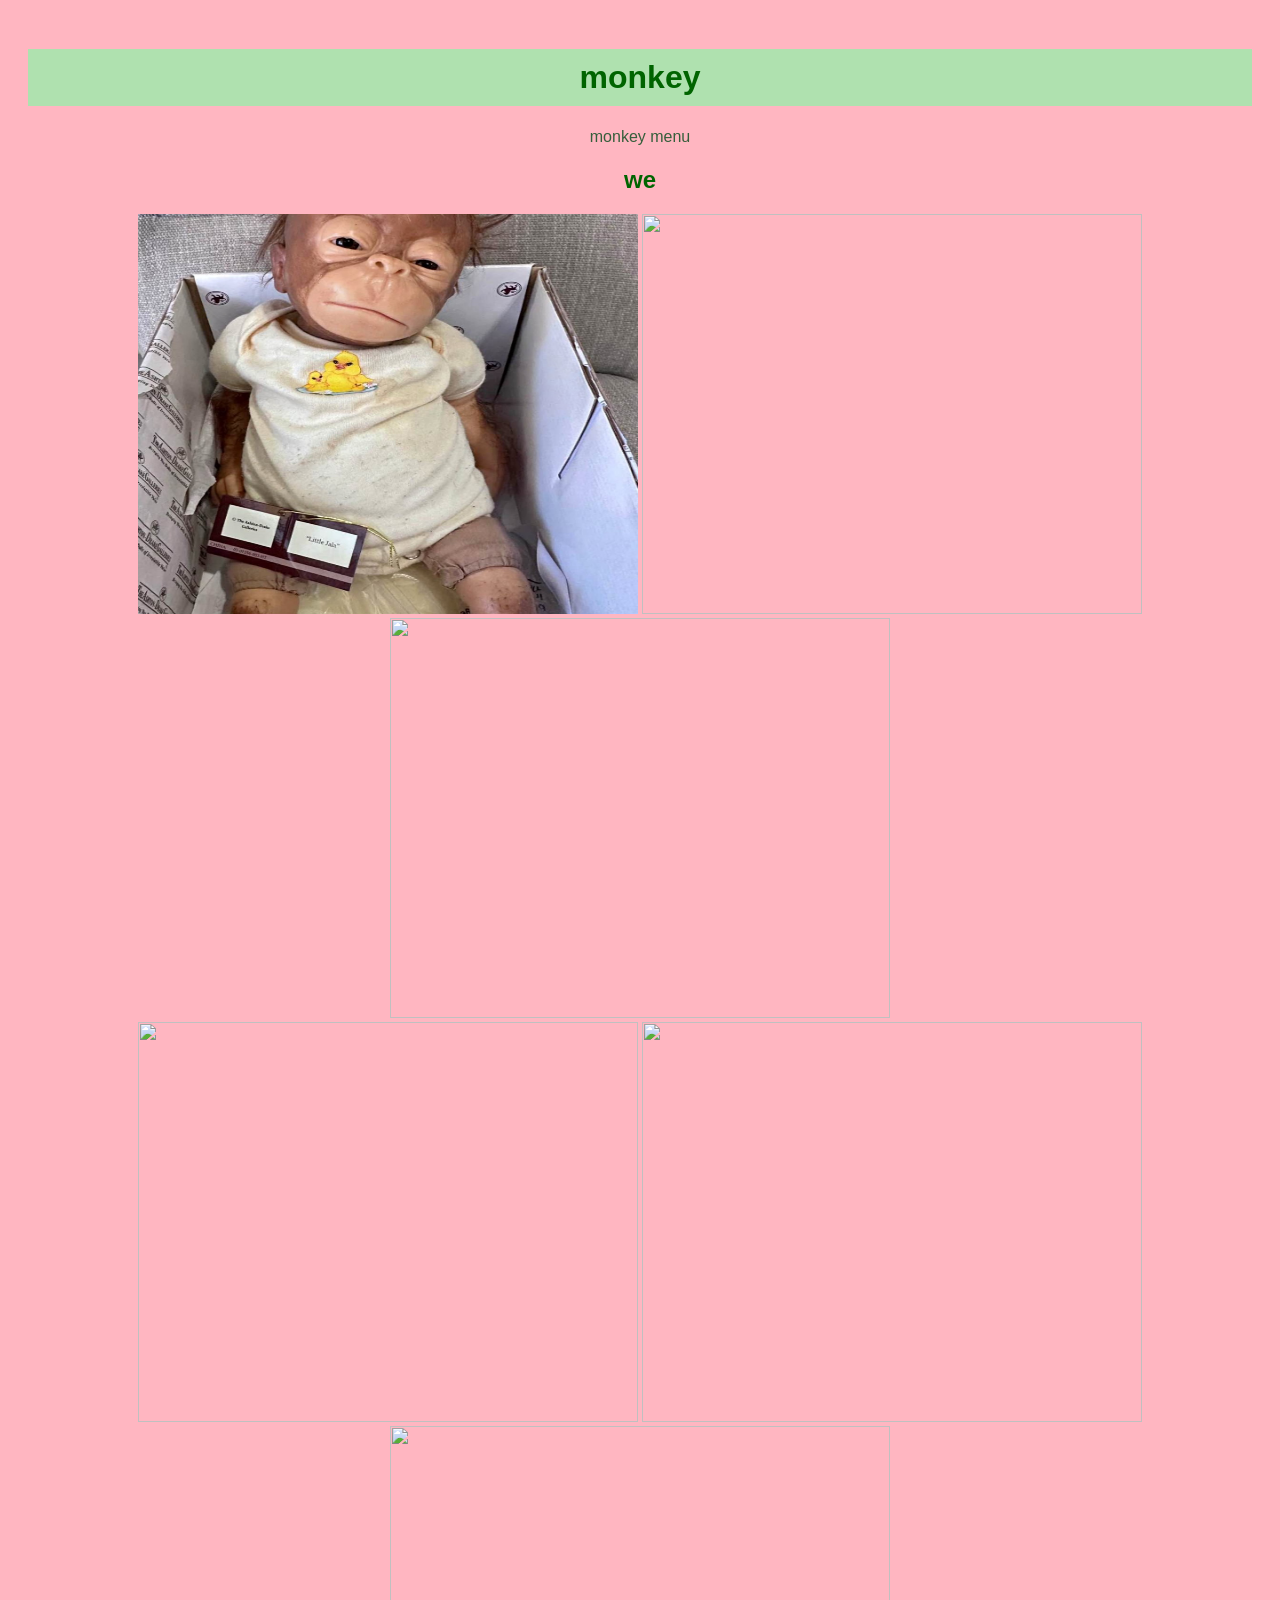
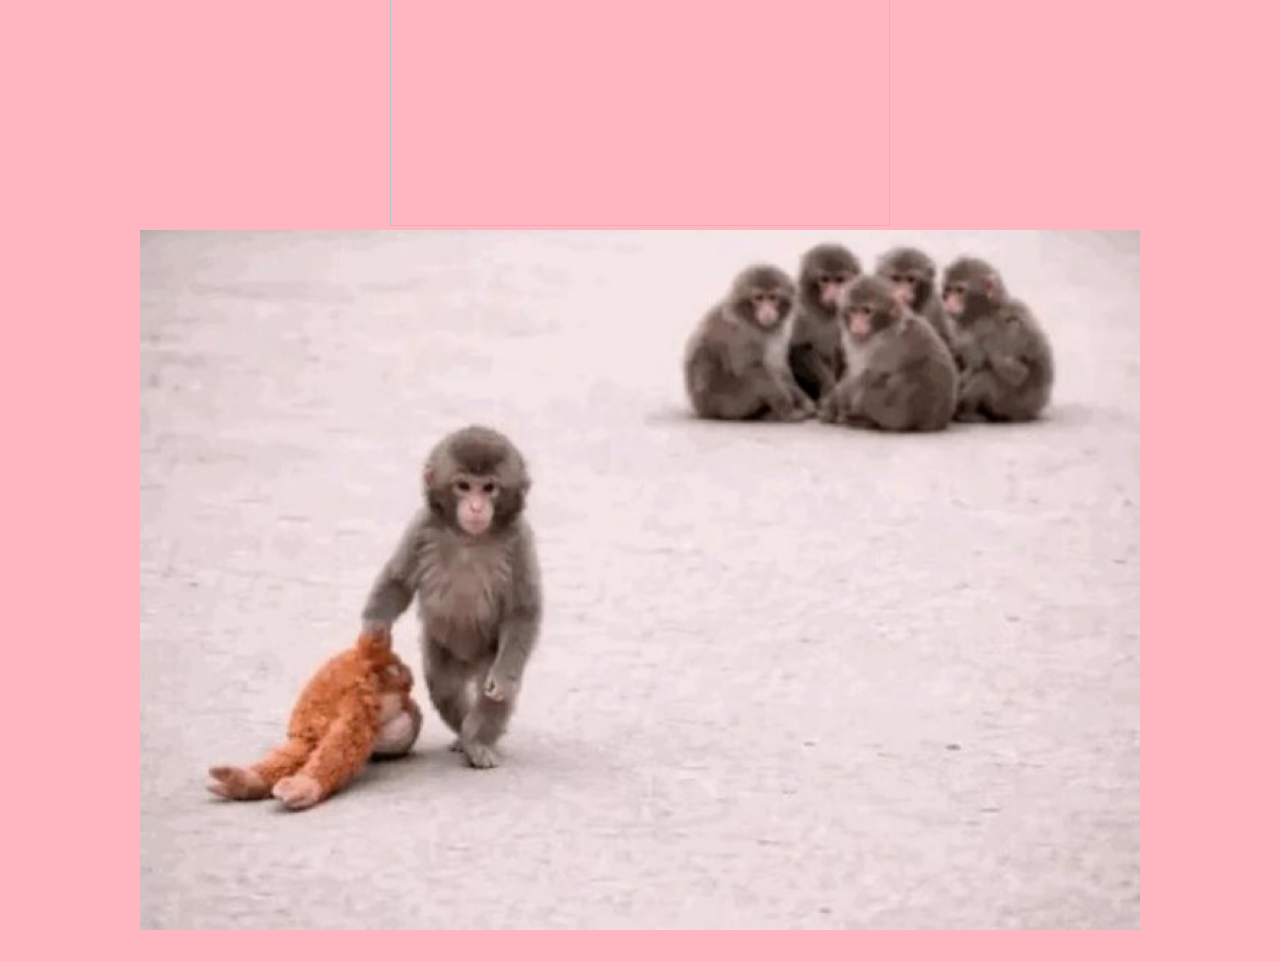
==== index.html @ 35ef76c6 "Update index.html" ====
<!DOCTYPE html>

<html>

<head>
	
<link rel="stylesheet" href="style.css">

</head>

<body>

<h1>monkey</h1>

<div class="menu">
    <p>monkey menu</p>
</div>

<div class="monkeeintro">
    <h2>we</h2>
    <div class="left">
    	<img src="babykee.png" width="500px" height="400px">
    	<img src="https://www.giftsdirect2u.co.uk/wp-content/uploads/2025/07/11256-1-600x600.jpg" width="500px" height="400px">
    	<img src="cymbalkee.png" width="500px" height="400px">
    </div>

    <div class="right">
        <img src="https://i.ebayimg.com/images/g/6kgAAeSwwkZpaW8p/s-l1600.webp" width="500px" height="400px">
        <img src="gun.png" width="500px" height="400px">
        <img src="poopkee.jpeg" width="500px" height="400px">
    </div>

<div class="lonemonkkey">
    <img src="monkeyalone.png" width="1000px" height="700px">
    
</div>
</div>
	
</body>

</html>
---- style.css ----
h1 {
color:darkgreen;
text-align: center;
font-family:helvetica;
border style: dotted 5px 
border color: white;
background-color:#AFE1AF;
padding:10px;
}

h2 {
color:darkgreen;
font-family:helvetica;
}
	
body{
	background-color:lightpink;
	text-align: center;
	font-family:helvetica;
	padding:20px;
}

#first{
	float: left;
}

p{
	color:#355E3B
}
		
.monkee{
	background-color: palevioletred;
	border: double oldlace 5px;
	display:inline-block;
	text-align: center;
	font: italic small-caps bold 25px/1.5 Helvetica, Arial, sans-serif;;
	padding: 5px;
}

.bigguy{
	padding: 10px;
}
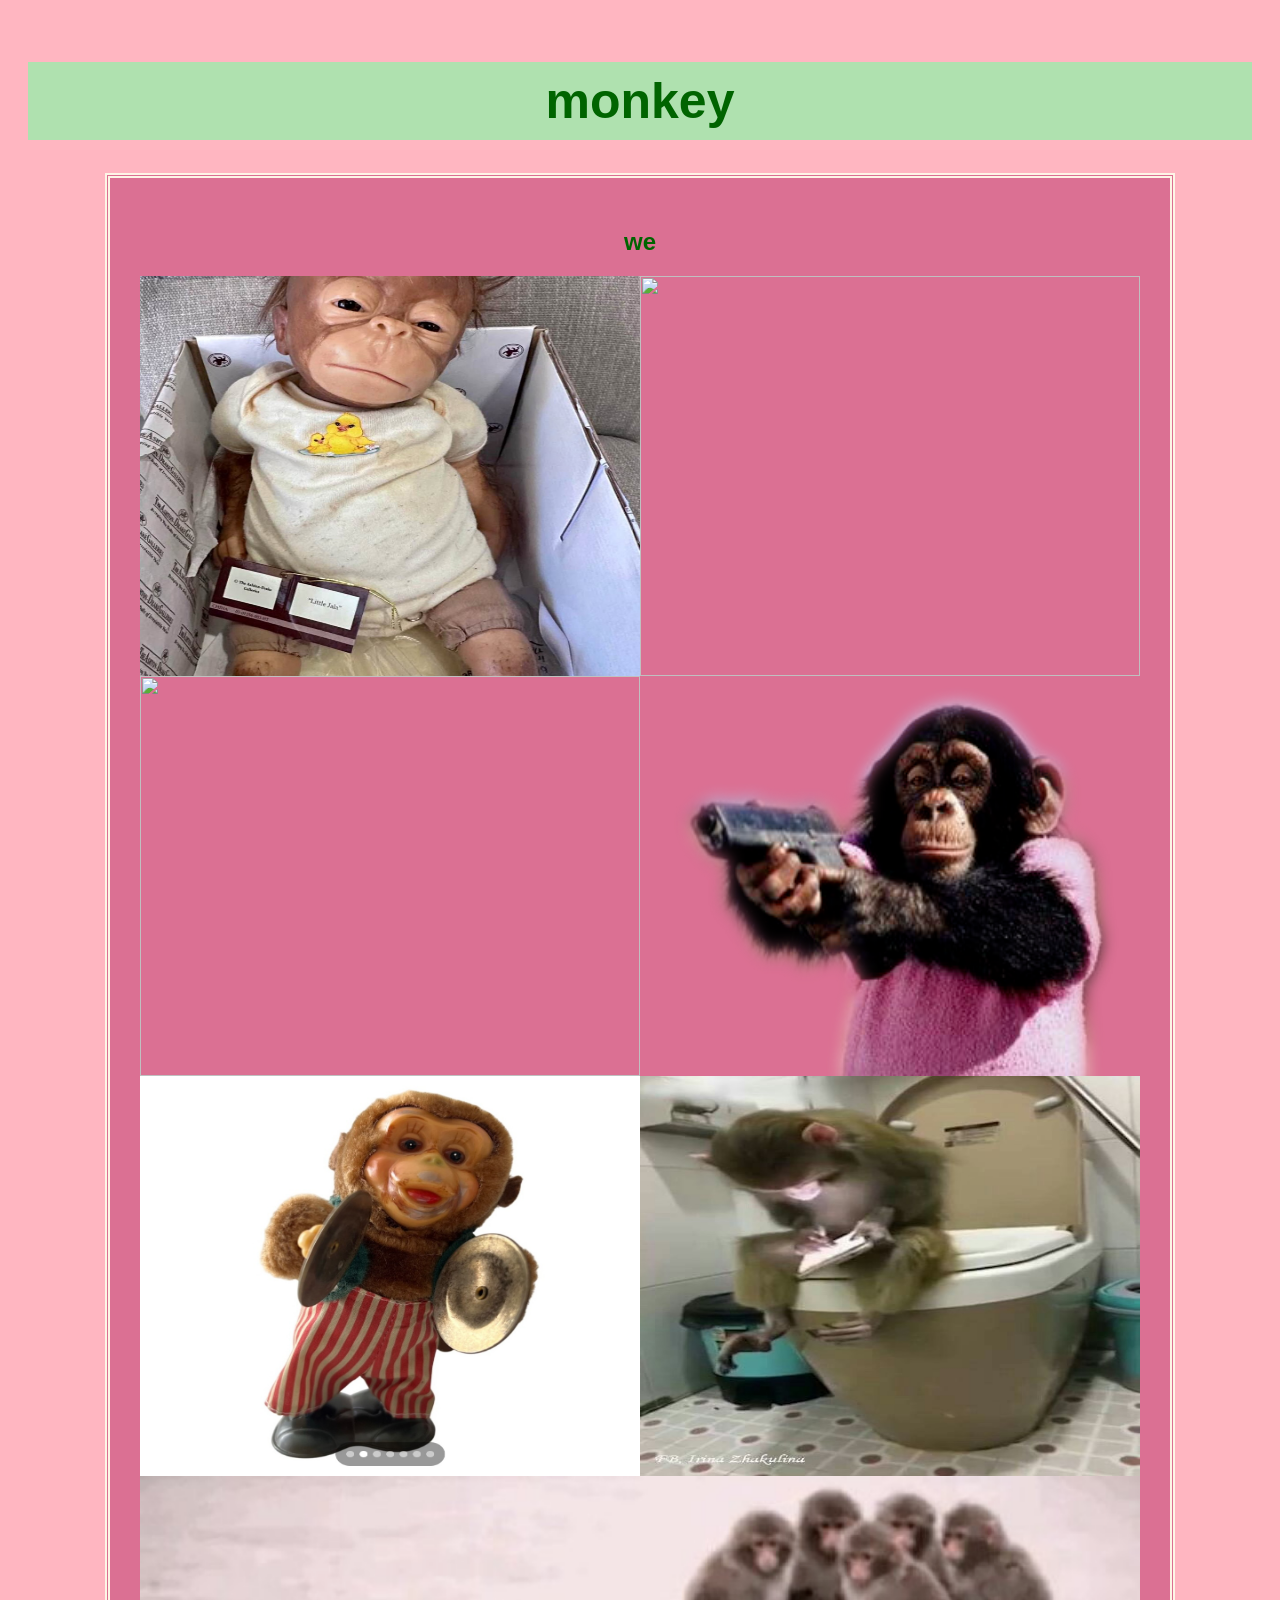
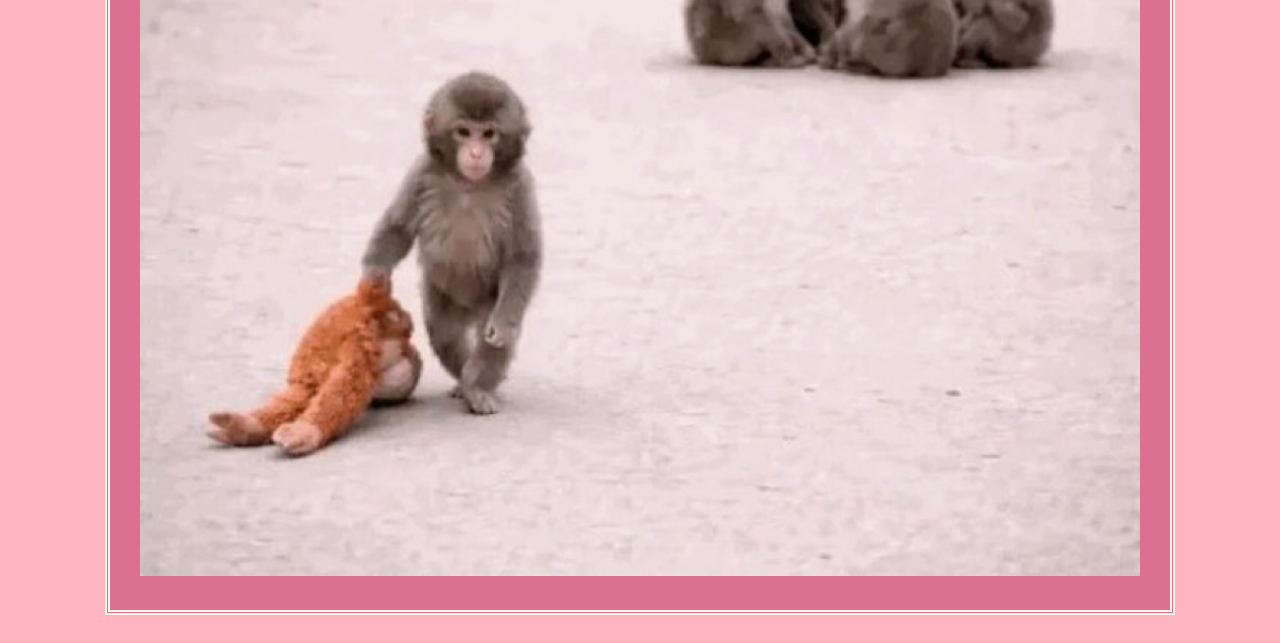
==== commit 69428ad6: "Update index.html" ====
--- a/index.html
+++ b/index.html
@@ -11,11 +11,7 @@
 <body>
 
 <h1>monkey</h1>
-
-<div class="menu">
-    <p>monkey menu</p>
-</div>
-
+	
 <div class="monkeeintro">
     <h2>we</h2>
     <div class="left">
--- a/style.css
+++ b/style.css
@@ -6,6 +6,7 @@
 border color: white;
 background-color:#AFE1AF;
 padding:10px;
+font-size: 50px;
 }
 
 h2 {
@@ -20,23 +21,29 @@
 	padding:20px;
 }
 
-#first{
-	float: left;
+.menu{
+	float: right;
+	background-color: plum;
+	height: 700px;
+	width: 300px;
 }
-
-p{
-	color:#355E3B
-}
-		
-.monkee{
+	
+.monkeeintro{
 	background-color: palevioletred;
 	border: double oldlace 5px;
 	display:inline-block;
 	text-align: center;
-	font: italic small-caps bold 25px/1.5 Helvetica, Arial, sans-serif;;
-	padding: 5px;
+	padding: 30px;
 }
 
-.bigguy{
-	padding: 10px;
-}+.left{
+	float: left;
+	display: flex;
+   flex-direction: column;
+}
+
+.right{
+	float: right;
+	display: flex;
+   flex-direction: column;
+}
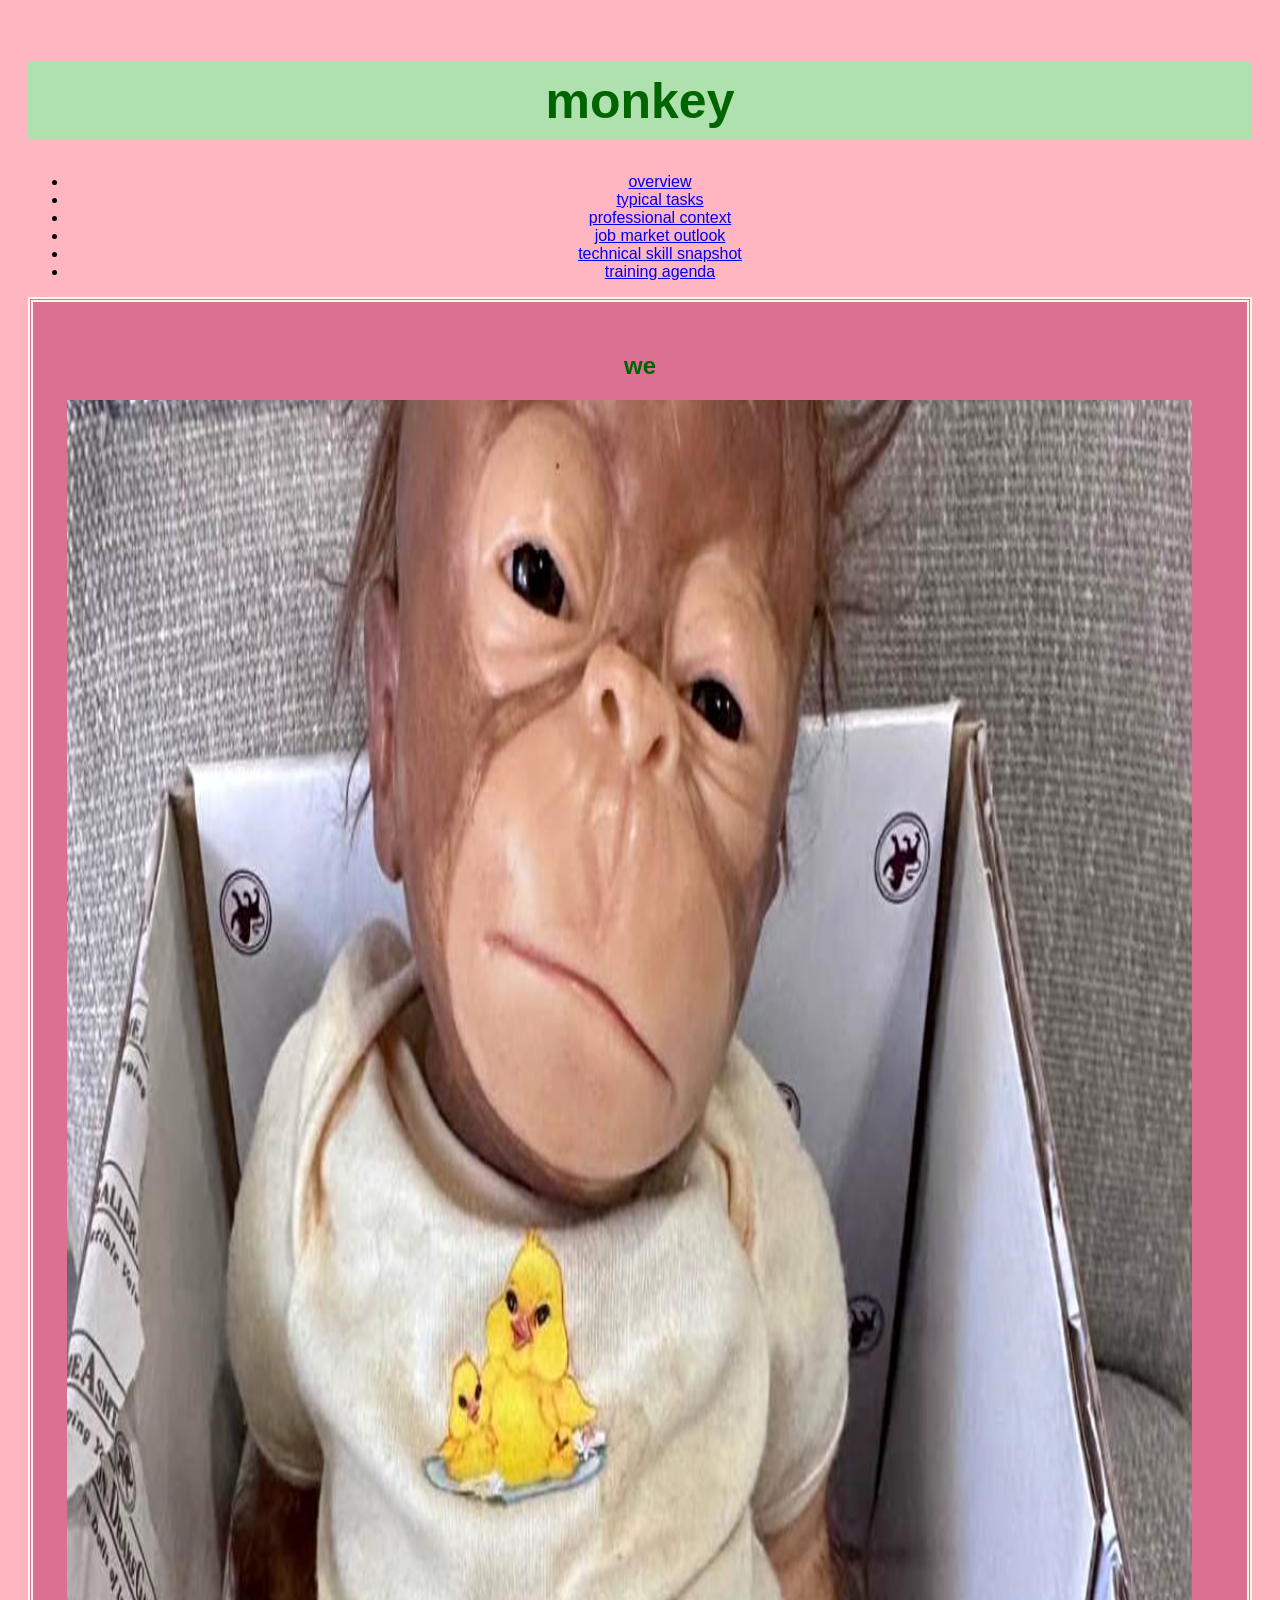
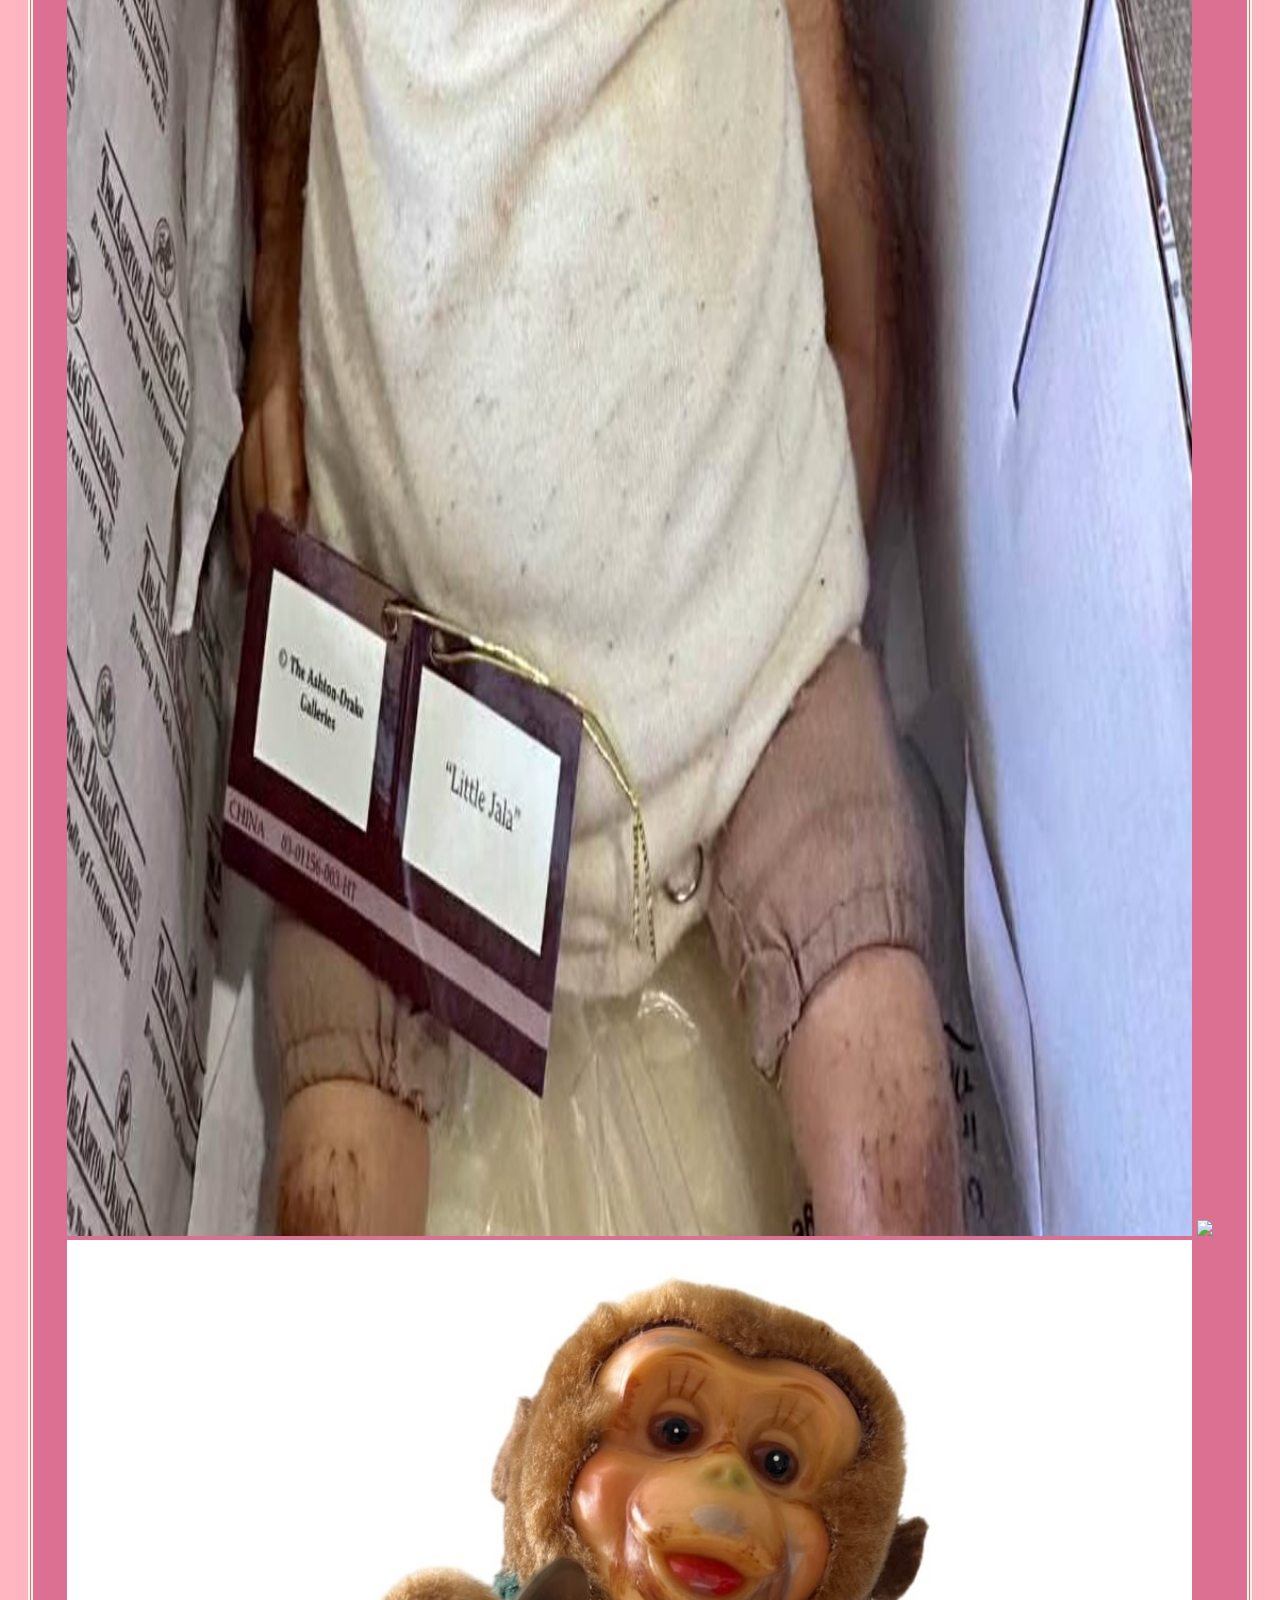
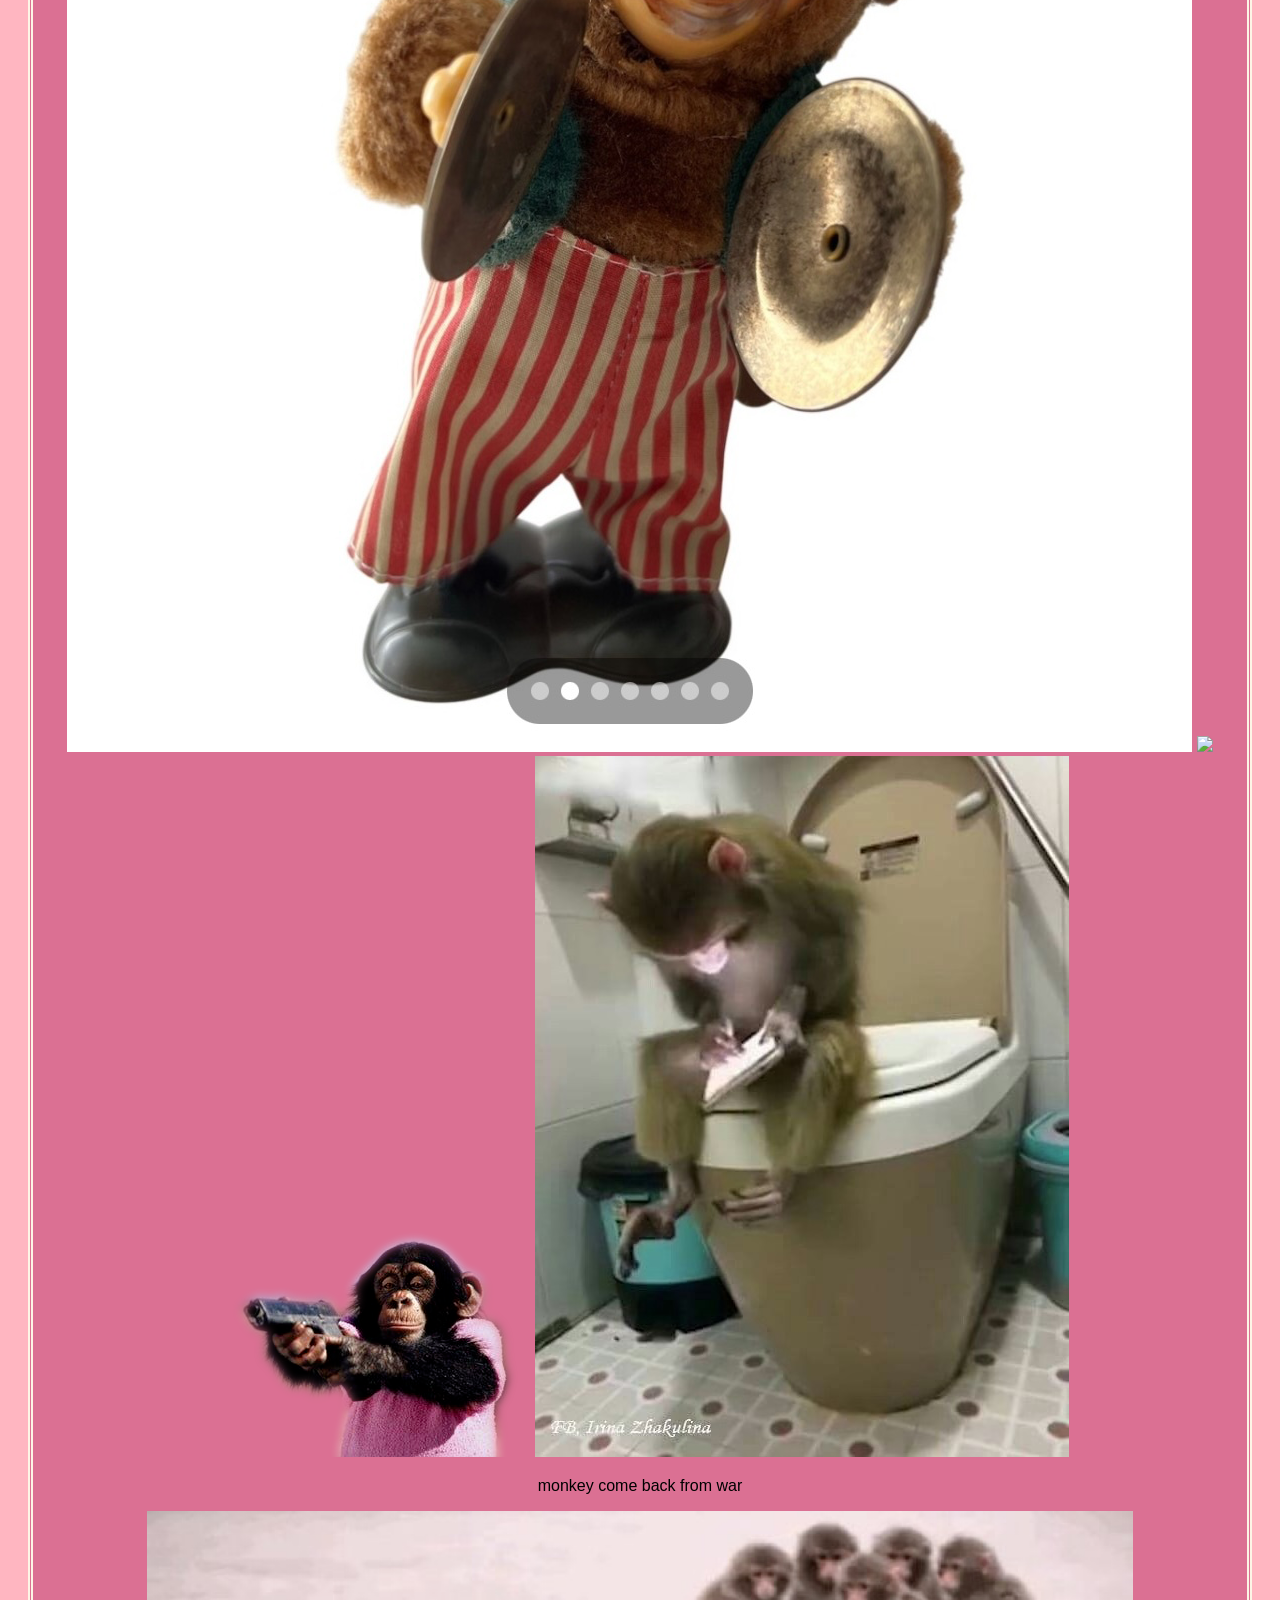
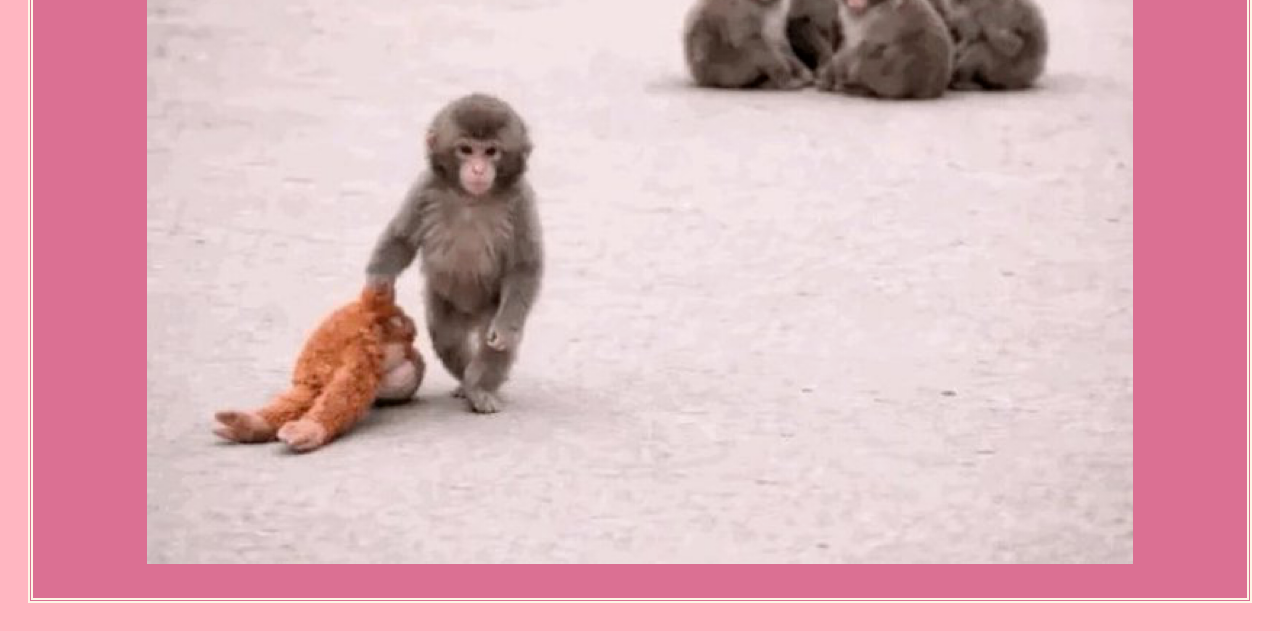
==== commit dd50b941: "Update index.html" ====
--- a/index.html
+++ b/index.html
@@ -3,7 +3,7 @@
 <html>
 
 <head>
-	
+<meta name="viewport" content="width=device-width, initial-scale=1.0">
 <link rel="stylesheet" href="style.css">
 
 </head>
@@ -11,25 +11,37 @@
 <body>
 
 <h1>monkey</h1>
-	
+<div class="container contents">
+<nav>
+     <ul>
+         <li><a href="#">overview</a></li>
+         <li><a href="#">typical tasks</a></li>
+         <li><a href="#">professional context</a></li>
+         <li><a href="#">job market outlook</a></li>
+         <li><a href="#">technical skill snapshot</a></li>
+          <li><a href="#">training agenda</a></li>
+     </ul>
+    
+</nav>
+
 <div class="monkeeintro">
     <h2>we</h2>
-    <div class="left">
-    	<img src="babykee.png" width="500px" height="400px">
-    	<img src="https://www.giftsdirect2u.co.uk/wp-content/uploads/2025/07/11256-1-600x600.jpg" width="500px" height="400px">
-    	<img src="cymbalkee.png" width="500px" height="400px">
-    </div>
-
-    <div class="right">
-        <img src="https://i.ebayimg.com/images/g/6kgAAeSwwkZpaW8p/s-l1600.webp" width="500px" height="400px">
-        <img src="gun.png" width="500px" height="400px">
-        <img src="poopkee.jpeg" width="500px" height="400px">
+    <div class="page-content">
+    	<img src="babykee.png">
+    	<img src="https://www.giftsdirect2u.co.uk/wp-content/uploads/2025/07/11256-1-600x600.jpg">
+    	<img src="cymbalkee.png">
+        <img src="https://i.ebayimg.com/images/g/6kgAAeSwwkZpaW8p/s-l1600.webp">
+        <img src="gun.png">
+        <img src="poopkee.jpeg">
     </div>
 
 <div class="lonemonkkey">
-    <img src="monkeyalone.png" width="1000px" height="700px">
-    
+    <p>monkey come back from war</p>
+    <img src="monkeyalone.png">
 </div>
+
+</div>
+
 </div>
 	
 </body>
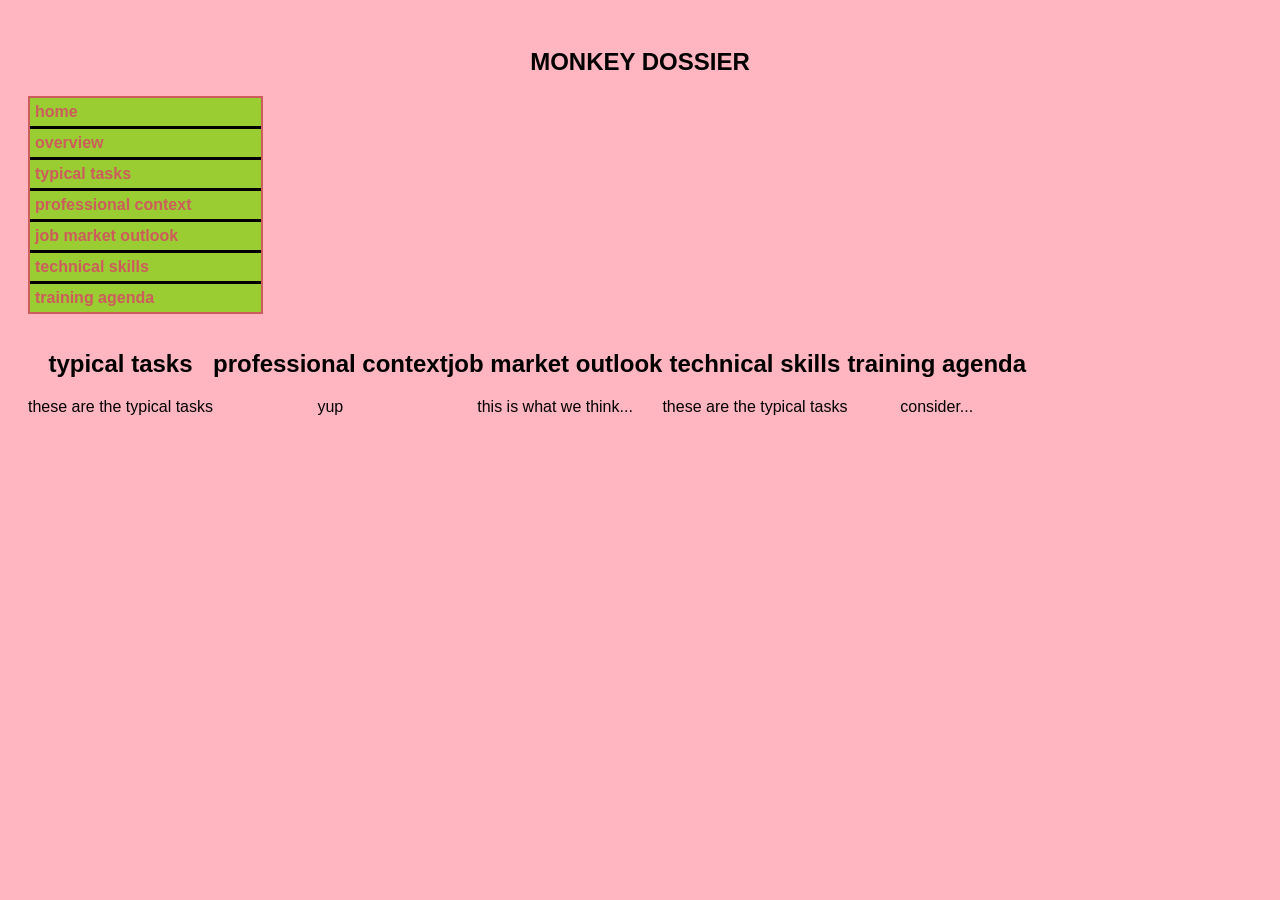
==== commit c8d3d6ee: "Update index.html" ====
--- a/index.html
+++ b/index.html
@@ -2,48 +2,52 @@
 
 <html>
 
-<head>
 <meta name="viewport" content="width=device-width, initial-scale=1.0">
 <link rel="stylesheet" href="style.css">
 
-</head>
+<body>
+<div class="header">
+    <h2>MONKEY DOSSIER</h2>
+    <nav>
+         <ul id="mainmenu">
+            <li><a href="index.html"> home </a></li>
+             <li><a href="overview.html"> overview </a></li>
+             <li><a href="#typicaltasks"> typical tasks </a></li>
+             <li><a href="#professionalcontext"> professional context </a></li>
+             <li><a href="#jobmarketoutlook"> job market outlook </a></li>
+             <li><a href="#technicalskillsnapshot"> technical skills </a></li>
+              <li><a href="#trainingagenda"> training agenda </a></li>
+         </ul> 
+    </nav>
+</div>
 
-<body>
-
-<h1>monkey</h1>
-<div class="container contents">
-<nav>
-     <ul>
-         <li><a href="#">overview</a></li>
-         <li><a href="#">typical tasks</a></li>
-         <li><a href="#">professional context</a></li>
-         <li><a href="#">job market outlook</a></li>
-         <li><a href="#">technical skill snapshot</a></li>
-          <li><a href="#">training agenda</a></li>
-     </ul>
-    
-</nav>
-
-<div class="monkeeintro">
-    <h2>we</h2>
-    <div class="page-content">
-    	<img src="babykee.png">
-    	<img src="https://www.giftsdirect2u.co.uk/wp-content/uploads/2025/07/11256-1-600x600.jpg">
-    	<img src="cymbalkee.png">
-        <img src="https://i.ebayimg.com/images/g/6kgAAeSwwkZpaW8p/s-l1600.webp">
-        <img src="gun.png">
-        <img src="poopkee.jpeg">
+<div class="container">
+    <div id="typicaltasks" class="assignmentcontent">
+        <h2>typical tasks</h2>
+        <p>these are the typical tasks</p>
+    </div>
+        
+    <div id="professionalcontext" class="assignmentcontent">
+        <h2>professional context</h2>
+        <p>yup</p>
     </div>
 
-<div class="lonemonkkey">
-    <p>monkey come back from war</p>
-    <img src="monkeyalone.png">
+    <div id="jobmarketoutlook" class="assignmentcontent">
+        <h2>job market outlook</h2>
+        <p>this is what we think...</p>
+    </div>
+
+    <div id="technicalskillsnapshot" class="assignmentcontent">
+        <h2>technical skills</h2>
+        <p>these are the typical tasks</p>
+    </div>
+
+    <div id="trainingagenda" class="assignmentcontent">
+        <h2>training agenda</h2>
+        <p>consider...</p>
+    </div>
 </div>
 
-</div>
-
-</div>
-	
 </body>
 
 </html>
--- a/style.css
+++ b/style.css
@@ -1,19 +1,19 @@
+
+*{
+	box-sizing: border-box;
+}
+
 h1 {
 color:darkgreen;
 text-align: center;
 font-family:helvetica;
-border style: dotted 5px 
-border color: white;
+border: dotted 5px;
+border-color: oldlace;
 background-color:#AFE1AF;
 padding:10px;
 font-size: 50px;
 }
 
-h2 {
-color:darkgreen;
-font-family:helvetica;
-}
-	
 body{
 	background-color:lightpink;
 	text-align: center;
@@ -21,29 +21,87 @@
 	padding:20px;
 }
 
-.menu{
-	float: right;
-	background-color: plum;
-	height: 700px;
-	width: 300px;
+.container{
+	display: flex;
+	flex-wrap: wrap;
 }
-	
+
+nav{
+	width: 235px;
+	top: 200px;
+}
+
+ul{
+	list-style-type: none;
+	border: solid 2px indianred;
+	background-color: yellowgreen;
+	padding-left: 0;
+}
+
+ul li{
+	text-align: left;
+	padding: 5px;
+	border-bottom: solid black 3px;
+	font-weight: bold;
+}
+
+ul li:last-child{
+	border-bottom: none;
+}
+
+ul li a{
+	text-decoration: none;
+	color: indianred;
+	display: block;
+}
+
 .monkeeintro{
+	width: calc(100% - 255px);
 	background-color: palevioletred;
 	border: double oldlace 5px;
 	display:inline-block;
 	text-align: center;
 	padding: 30px;
+	margin-left:20px;
 }
 
-.left{
-	float: left;
-	display: flex;
-   flex-direction: column;
+.page-content{
+	align-items: center;
+	justify-content: space-between;
+	width: 100%;
+	margin: 0 auto;
 }
 
-.right{
-	float: right;
-	display: flex;
-   flex-direction: column;
+.page-content img{
+	width: 32%; 
+	height: auto;
+	aspect-ratio: 1 / 1;
 }
+
+.lonemonkkey{
+	width: 100%;
+	margin: 0 auto;
+}
+
+.lonemonkkey img{
+	width: 100%;
+	height: auto;
+}
+
+@media all and (max-width:768px) {
+	nav{
+		width:100%;
+	}
+	.monkeeintro{
+		width:100%;
+	}
+	.page-content img{
+	width: 49%;
+	}
+}
+
+@media all and (max-width:500px) {
+	.page-content img{
+	width: 100%;
+	}
+}
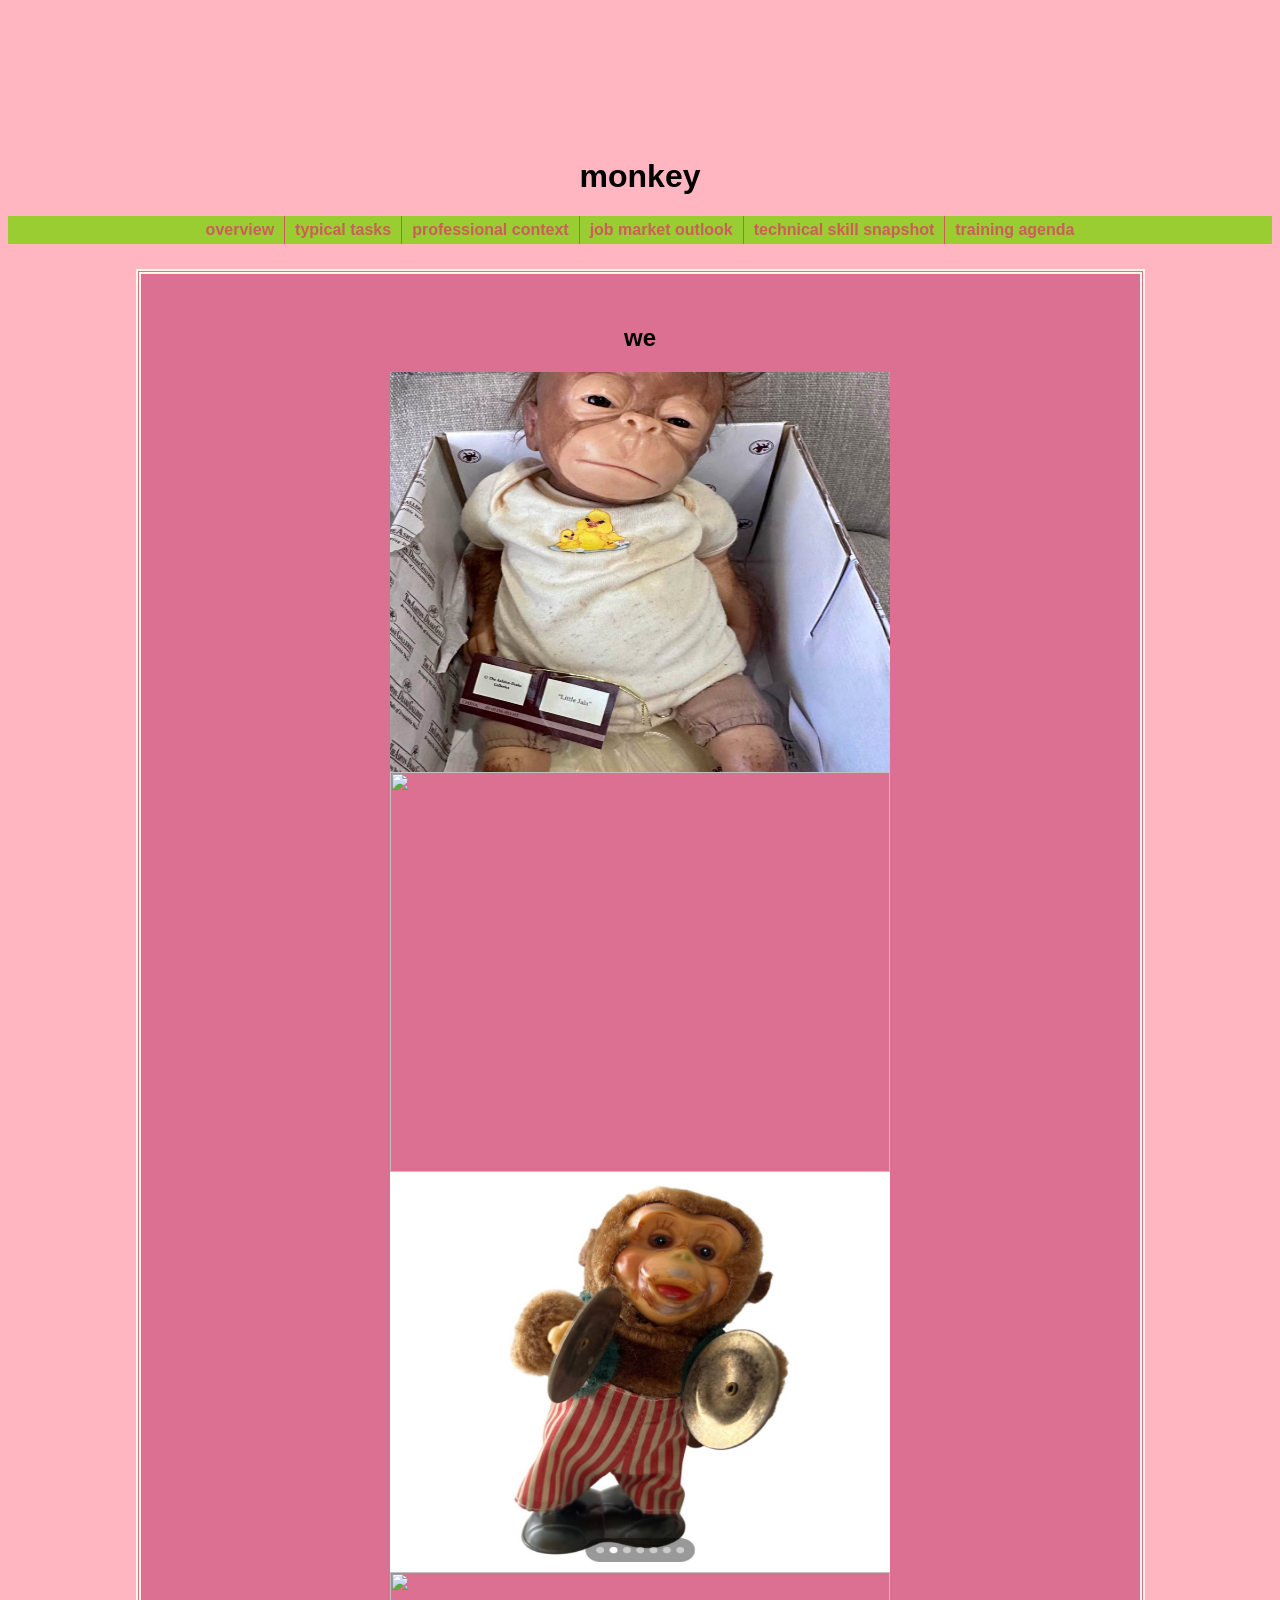
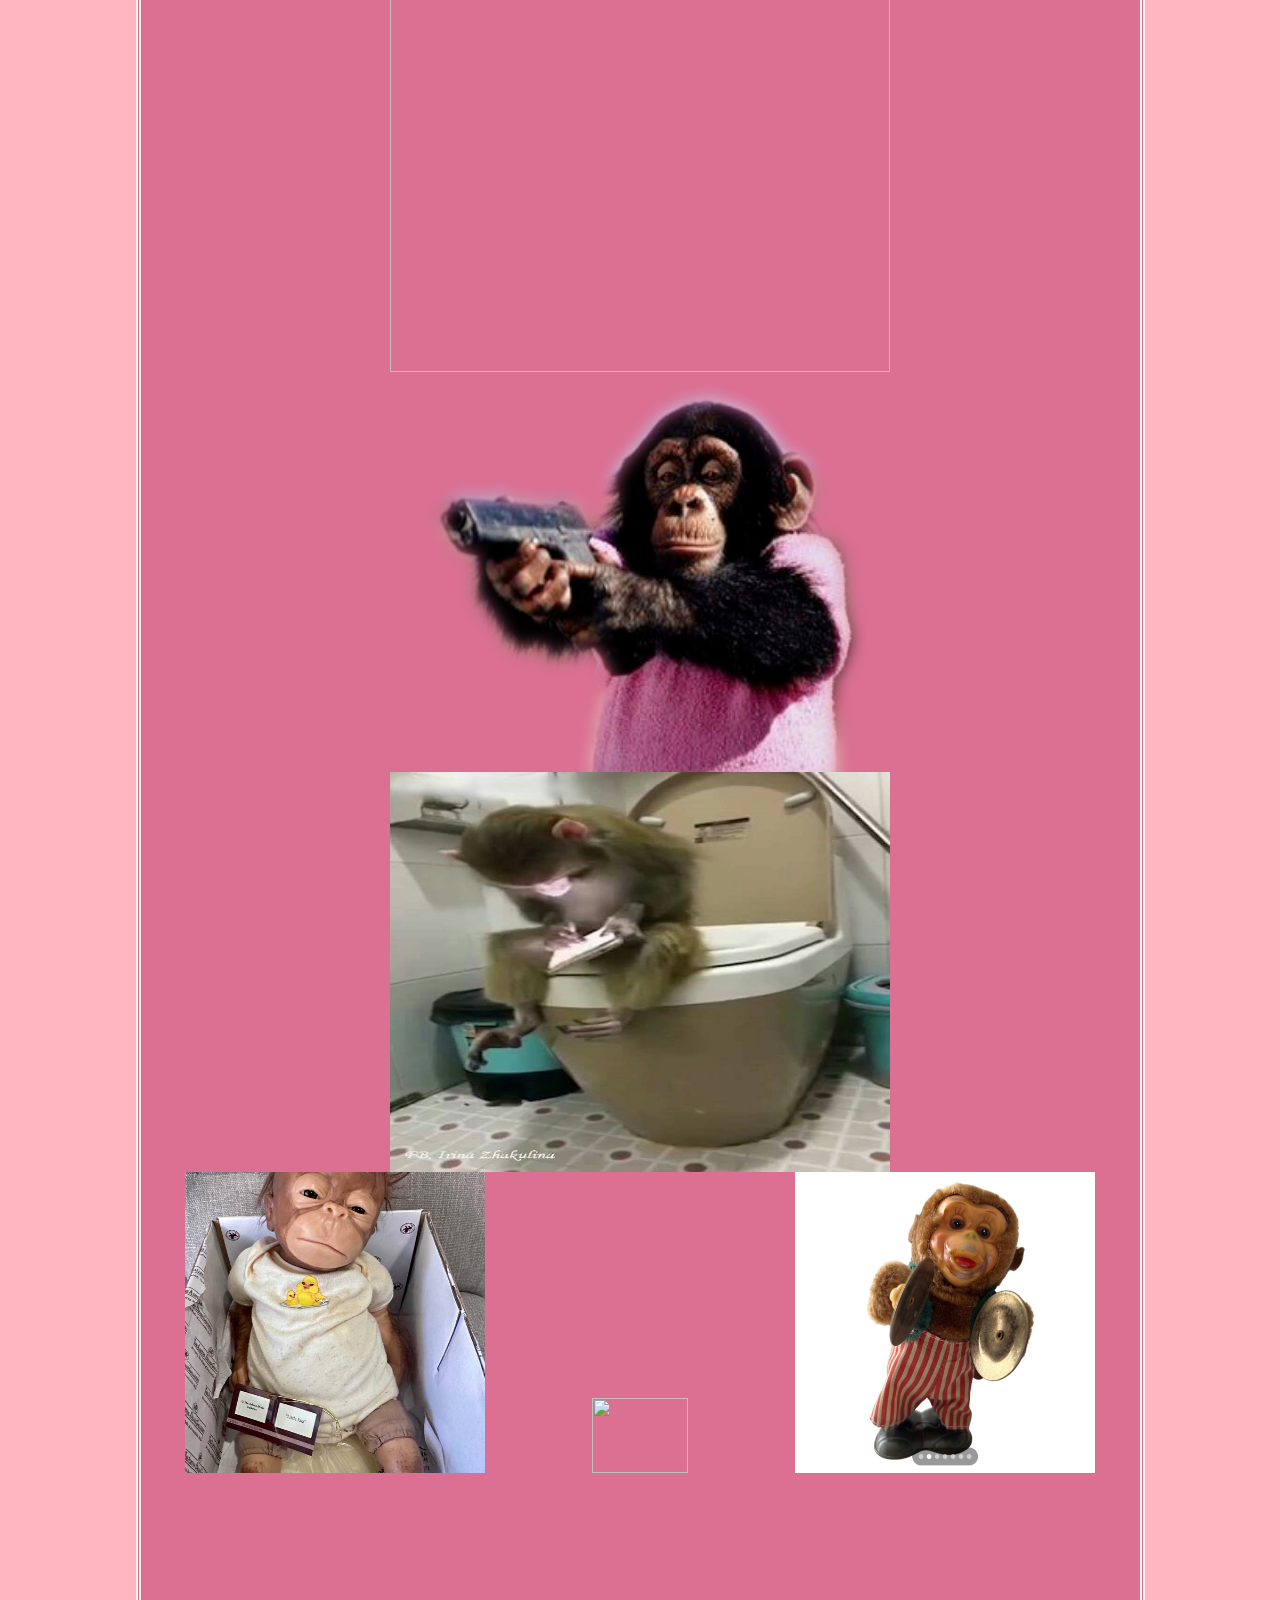
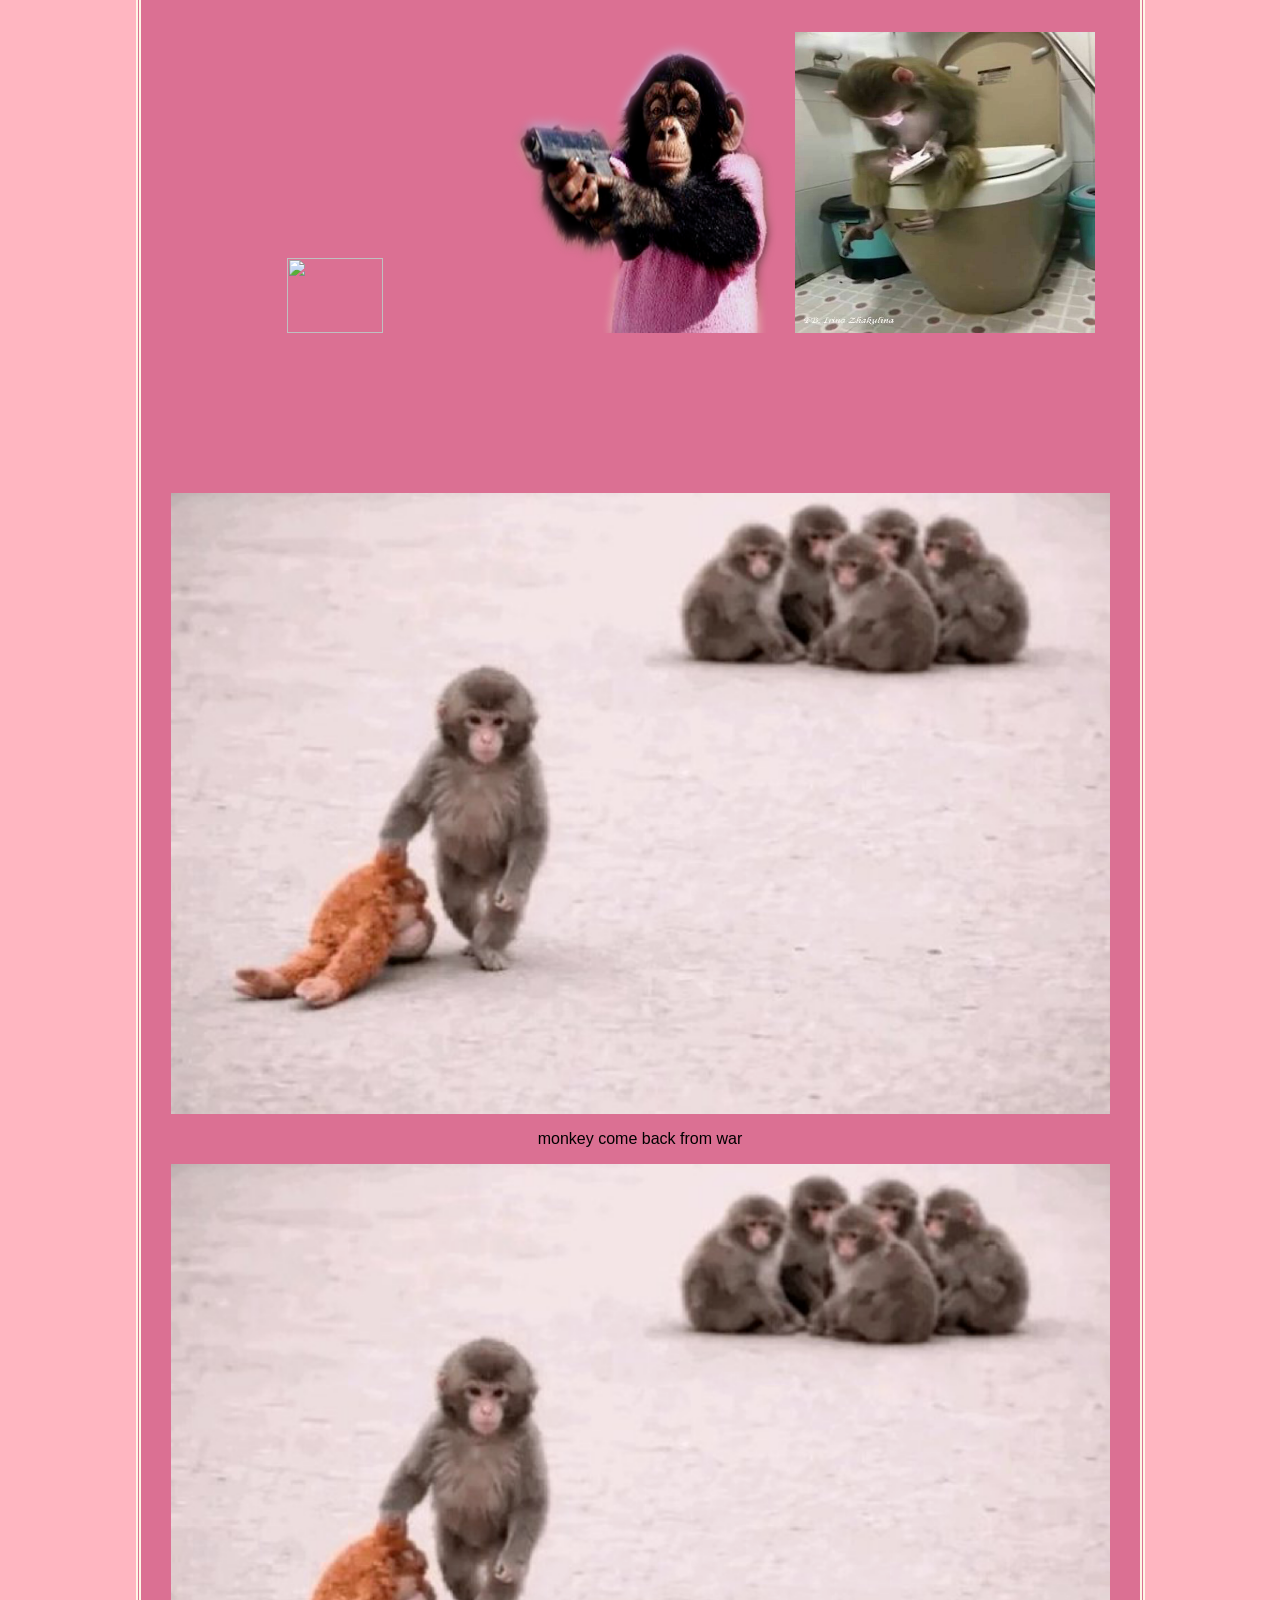
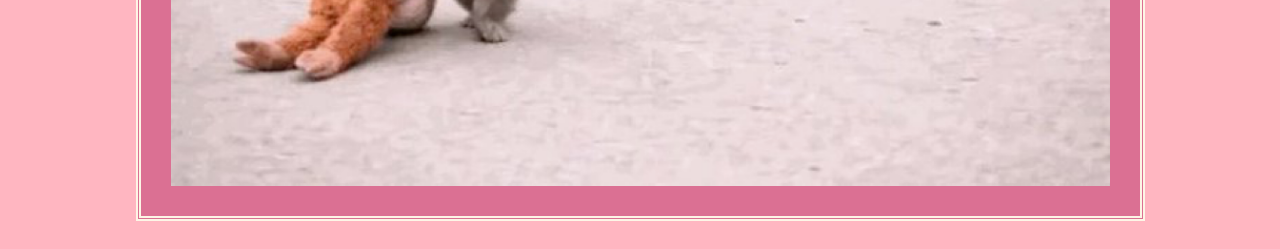
==== commit ff45c63c: "Update index.html" ====
--- a/index.html
+++ b/index.html
@@ -1,53 +1,59 @@
-<!DOCTYPE html>
-
 <html>
 
+<head>
+	
 <meta name="viewport" content="width=device-width, initial-scale=1.0">
 <link rel="stylesheet" href="style.css">
 
+</head>
+
 <body>
-<div class="header">
-    <h2>MONKEY DOSSIER</h2>
-    <nav>
-         <ul id="mainmenu">
-            <li><a href="index.html"> home </a></li>
-             <li><a href="overview.html"> overview </a></li>
-             <li><a href="#typicaltasks"> typical tasks </a></li>
-             <li><a href="#professionalcontext"> professional context </a></li>
-             <li><a href="#jobmarketoutlook"> job market outlook </a></li>
-             <li><a href="#technicalskillsnapshot"> technical skills </a></li>
-              <li><a href="#trainingagenda"> training agenda </a></li>
-         </ul> 
-    </nav>
+
+<h1>monkey</h1>
+	
+<div class="container contents">
+<nav>
+     <ul>
+         <li><a href="#">overview</a></li>
+         <li><a href="#">typical tasks</a></li>
+         <li><a href="#">professional context</a></li>
+         <li><a href="#">job market outlook</a></li>
+         <li><a href="#">technical skill snapshot</a></li>
+          <li><a href="#">training agenda</a></li>
+     </ul>
+    
+</nav>
+
+<div class="monkeeintro">
+    <h2>we</h2>
+    <div class="left">
+    	<img src="babykee.png" width="500px" height="400px">
+    	<img src="https://www.giftsdirect2u.co.uk/wp-content/uploads/2025/07/11256-1-600x600.jpg" width="500px" height="400px">
+    	<img src="cymbalkee.png" width="500px" height="400px">
+    </div>
+
+    <div class="right">
+        <img src="https://i.ebayimg.com/images/g/6kgAAeSwwkZpaW8p/s-l1600.webp" width="500px" height="400px">
+        <img src="gun.png" width="500px" height="400px">
+        <img src="poopkee.jpeg" width="500px" height="400px">
+    <div class="page-content">
+    	<img src="babykee.png">
+    	<img src="https://www.giftsdirect2u.co.uk/wp-content/uploads/2025/07/11256-1-600x600.jpg">
+    	<img src="cymbalkee.png">
+        <img src="https://i.ebayimg.com/images/g/6kgAAeSwwkZpaW8p/s-l1600.webp">
+        <img src="gun.png">
+        <img src="poopkee.jpeg">
+    </div>
+
+<div class="lonemonkkey">
+    <img src="monkeyalone.png" width="1000px" height="700px">
+    
+    <p>monkey come back from war</p>
+    <img src="monkeyalone.png">
 </div>
 
-<div class="container">
-    <div id="typicaltasks" class="assignmentcontent">
-        <h2>typical tasks</h2>
-        <p>these are the typical tasks</p>
-    </div>
-        
-    <div id="professionalcontext" class="assignmentcontent">
-        <h2>professional context</h2>
-        <p>yup</p>
-    </div>
+</div>
 
-    <div id="jobmarketoutlook" class="assignmentcontent">
-        <h2>job market outlook</h2>
-        <p>this is what we think...</p>
-    </div>
-
-    <div id="technicalskillsnapshot" class="assignmentcontent">
-        <h2>technical skills</h2>
-        <p>these are the typical tasks</p>
-    </div>
-
-    <div id="trainingagenda" class="assignmentcontent">
-        <h2>training agenda</h2>
-        <p>consider...</p>
-    </div>
 </div>
 
 </body>
-
-</html>
--- a/style.css
+++ b/style.css
@@ -3,56 +3,67 @@
 	box-sizing: border-box;
 }
 
-h1 {
-color:darkgreen;
-text-align: center;
-font-family:helvetica;
+.header{
+position: fixed;
+background-color:#AFE1AF;
+color:indianred;
+font-family: helvetica;
 border: dotted 5px;
 border-color: oldlace;
-background-color:#AFE1AF;
-padding:10px;
-font-size: 50px;
+padding: 10px;
+text-align: center;
+margin: auto;
+margin-left: 1px;
+top: 0px;
+width: calc(100% - 17px);
+box-shadow: 0 10px 25px rgba(219, 112, 147, .75);
+}
+
+.header h2{
+	text-shadow: 3px 3px 0px rgba(0, 0, 0, .75);
+}
+
+ul{
+	list-style-type: none;
+	margin: 5px 0px;
+	padding: 0;
+	overflow: hidden;
+	background-color: yellowgreen;
+	display: flex;
+	justify-content: center;
+}
+
+ul li{
+	padding: 0px;
+	font-weight: bold;
+	float: left;
+	border-right: 1px solid indianred;
+}
+
+ul li a{
+	text-decoration: none;
+	padding: 5px 10px;
+	color: indianred;
+	display: block;
+}
+
+ul li:last-child{
+	border-right: none;
 }
 
 body{
 	background-color:lightpink;
 	text-align: center;
 	font-family:helvetica;
-	padding:20px;
+	padding:0px;
+	padding-top: 150px;
 }
 
-.container{
+.flex{
 	display: flex;
+	align-items: center;
+	justify-content: center;
 	flex-wrap: wrap;
-}
-
-nav{
-	width: 235px;
-	top: 200px;
-}
-
-ul{
-	list-style-type: none;
-	border: solid 2px indianred;
-	background-color: yellowgreen;
-	padding-left: 0;
-}
-
-ul li{
-	text-align: left;
-	padding: 5px;
-	border-bottom: solid black 3px;
-	font-weight: bold;
-}
-
-ul li:last-child{
-	border-bottom: none;
-}
-
-ul li a{
-	text-decoration: none;
-	color: indianred;
-	display: block;
 }
 
 .monkeeintro{
@@ -60,13 +71,11 @@
 	background-color: palevioletred;
 	border: double oldlace 5px;
 	display:inline-block;
-	text-align: center;
 	padding: 30px;
-	margin-left:20px;
+	margin: 20px 0px;
 }
 
 .page-content{
-	align-items: center;
 	justify-content: space-between;
 	width: 100%;
 	margin: 0 auto;
@@ -76,6 +85,11 @@
 	width: 32%; 
 	height: auto;
 	aspect-ratio: 1 / 1;
+}
+
+#mainmenu a:hover{
+	background-color: #000;
+	color: #ffffff;
 }
 
 .lonemonkkey{
@@ -105,3 +119,11 @@
 	width: 100%;
 	}
 }
+
+.assignmentcontent{
+	border: double oldlace 5px;
+	background-color: peachpuff;
+	padding: 5px 20px;
+	margin: 15px auto;
+	text-align: left;
+}
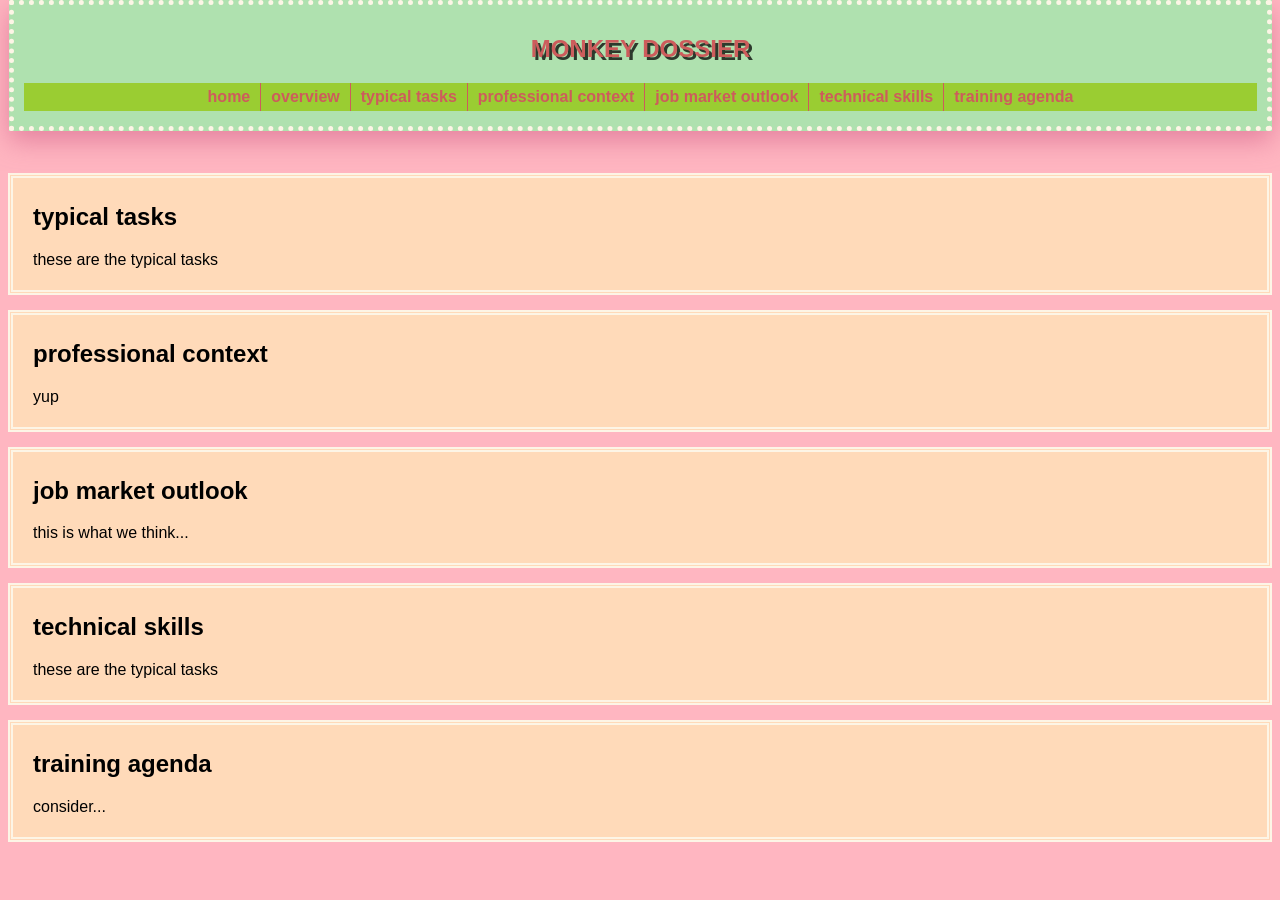
==== commit a45c3bc2: "Update index.html" ====
--- a/index.html
+++ b/index.html
@@ -1,59 +1,53 @@
+<!DOCTYPE html>
+
 <html>
 
-<head>
-	
 <meta name="viewport" content="width=device-width, initial-scale=1.0">
 <link rel="stylesheet" href="style.css">
 
-</head>
+<body>
+<div class="header">
+    <h2>MONKEY DOSSIER</h2>
+    <nav>
+         <ul id="mainmenu">
+            <li><a href="index.html"> home </a></li>
+             <li><a href="overview.html"> overview </a></li>
+             <li><a href="#typicaltasks"> typical tasks </a></li>
+             <li><a href="#professionalcontext"> professional context </a></li>
+             <li><a href="#jobmarketoutlook"> job market outlook </a></li>
+             <li><a href="#technicalskillsnapshot"> technical skills </a></li>
+              <li><a href="#trainingagenda"> training agenda </a></li>
+         </ul> 
+    </nav>
+</div>
 
-<body>
-
-<h1>monkey</h1>
-	
-<div class="container contents">
-<nav>
-     <ul>
-         <li><a href="#">overview</a></li>
-         <li><a href="#">typical tasks</a></li>
-         <li><a href="#">professional context</a></li>
-         <li><a href="#">job market outlook</a></li>
-         <li><a href="#">technical skill snapshot</a></li>
-          <li><a href="#">training agenda</a></li>
-     </ul>
-    
-</nav>
-
-<div class="monkeeintro">
-    <h2>we</h2>
-    <div class="left">
-    	<img src="babykee.png" width="500px" height="400px">
-    	<img src="https://www.giftsdirect2u.co.uk/wp-content/uploads/2025/07/11256-1-600x600.jpg" width="500px" height="400px">
-    	<img src="cymbalkee.png" width="500px" height="400px">
+<div class="container">
+    <div id="typicaltasks" class="assignmentcontent">
+        <h2>typical tasks</h2>
+        <p>these are the typical tasks</p>
+    </div>
+        
+    <div id="professionalcontext" class="assignmentcontent">
+        <h2>professional context</h2>
+        <p>yup</p>
     </div>
 
-    <div class="right">
-        <img src="https://i.ebayimg.com/images/g/6kgAAeSwwkZpaW8p/s-l1600.webp" width="500px" height="400px">
-        <img src="gun.png" width="500px" height="400px">
-        <img src="poopkee.jpeg" width="500px" height="400px">
-    <div class="page-content">
-    	<img src="babykee.png">
-    	<img src="https://www.giftsdirect2u.co.uk/wp-content/uploads/2025/07/11256-1-600x600.jpg">
-    	<img src="cymbalkee.png">
-        <img src="https://i.ebayimg.com/images/g/6kgAAeSwwkZpaW8p/s-l1600.webp">
-        <img src="gun.png">
-        <img src="poopkee.jpeg">
+    <div id="jobmarketoutlook" class="assignmentcontent">
+        <h2>job market outlook</h2>
+        <p>this is what we think...</p>
     </div>
 
-<div class="lonemonkkey">
-    <img src="monkeyalone.png" width="1000px" height="700px">
-    
-    <p>monkey come back from war</p>
-    <img src="monkeyalone.png">
-</div>
+    <div id="technicalskillsnapshot" class="assignmentcontent">
+        <h2>technical skills</h2>
+        <p>these are the typical tasks</p>
+    </div>
 
-</div>
-
+    <div id="trainingagenda" class="assignmentcontent">
+        <h2>training agenda</h2>
+        <p>consider...</p>
+    </div>
 </div>
 
 </body>
+
+</html>
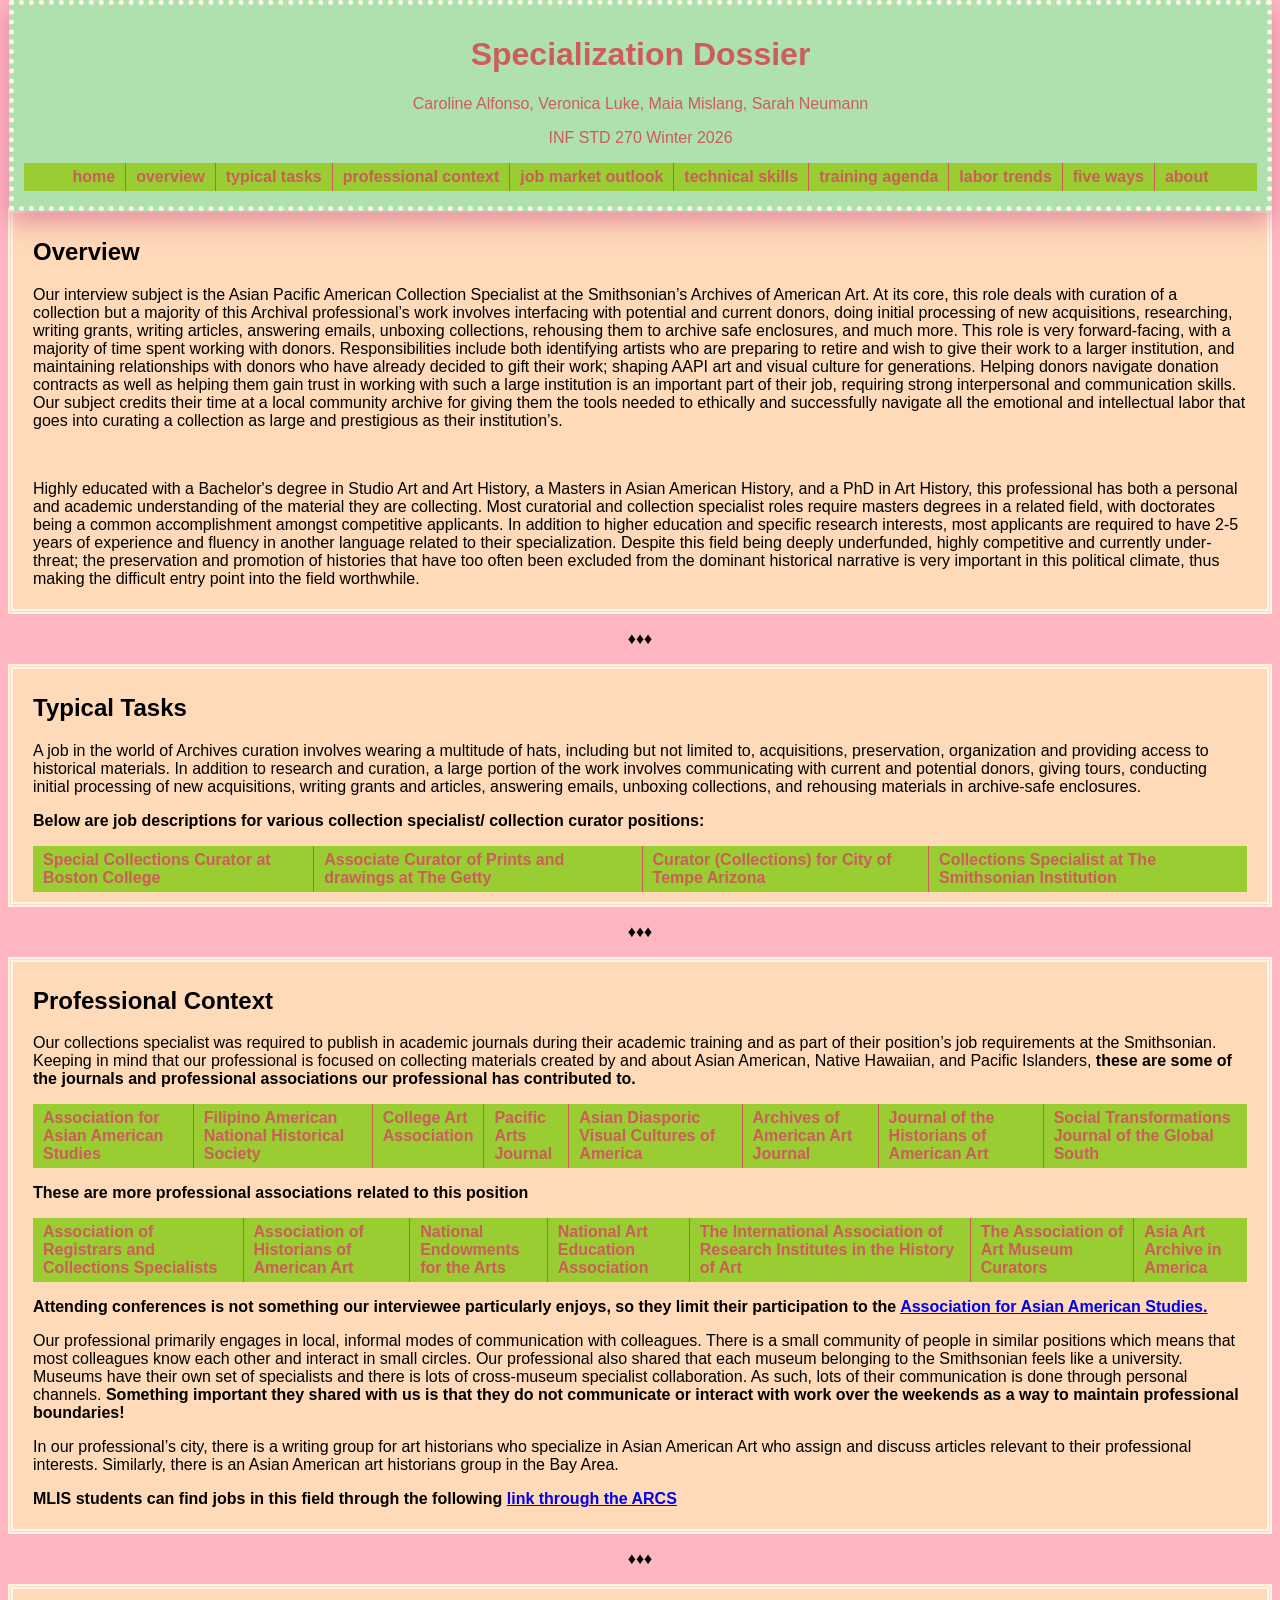
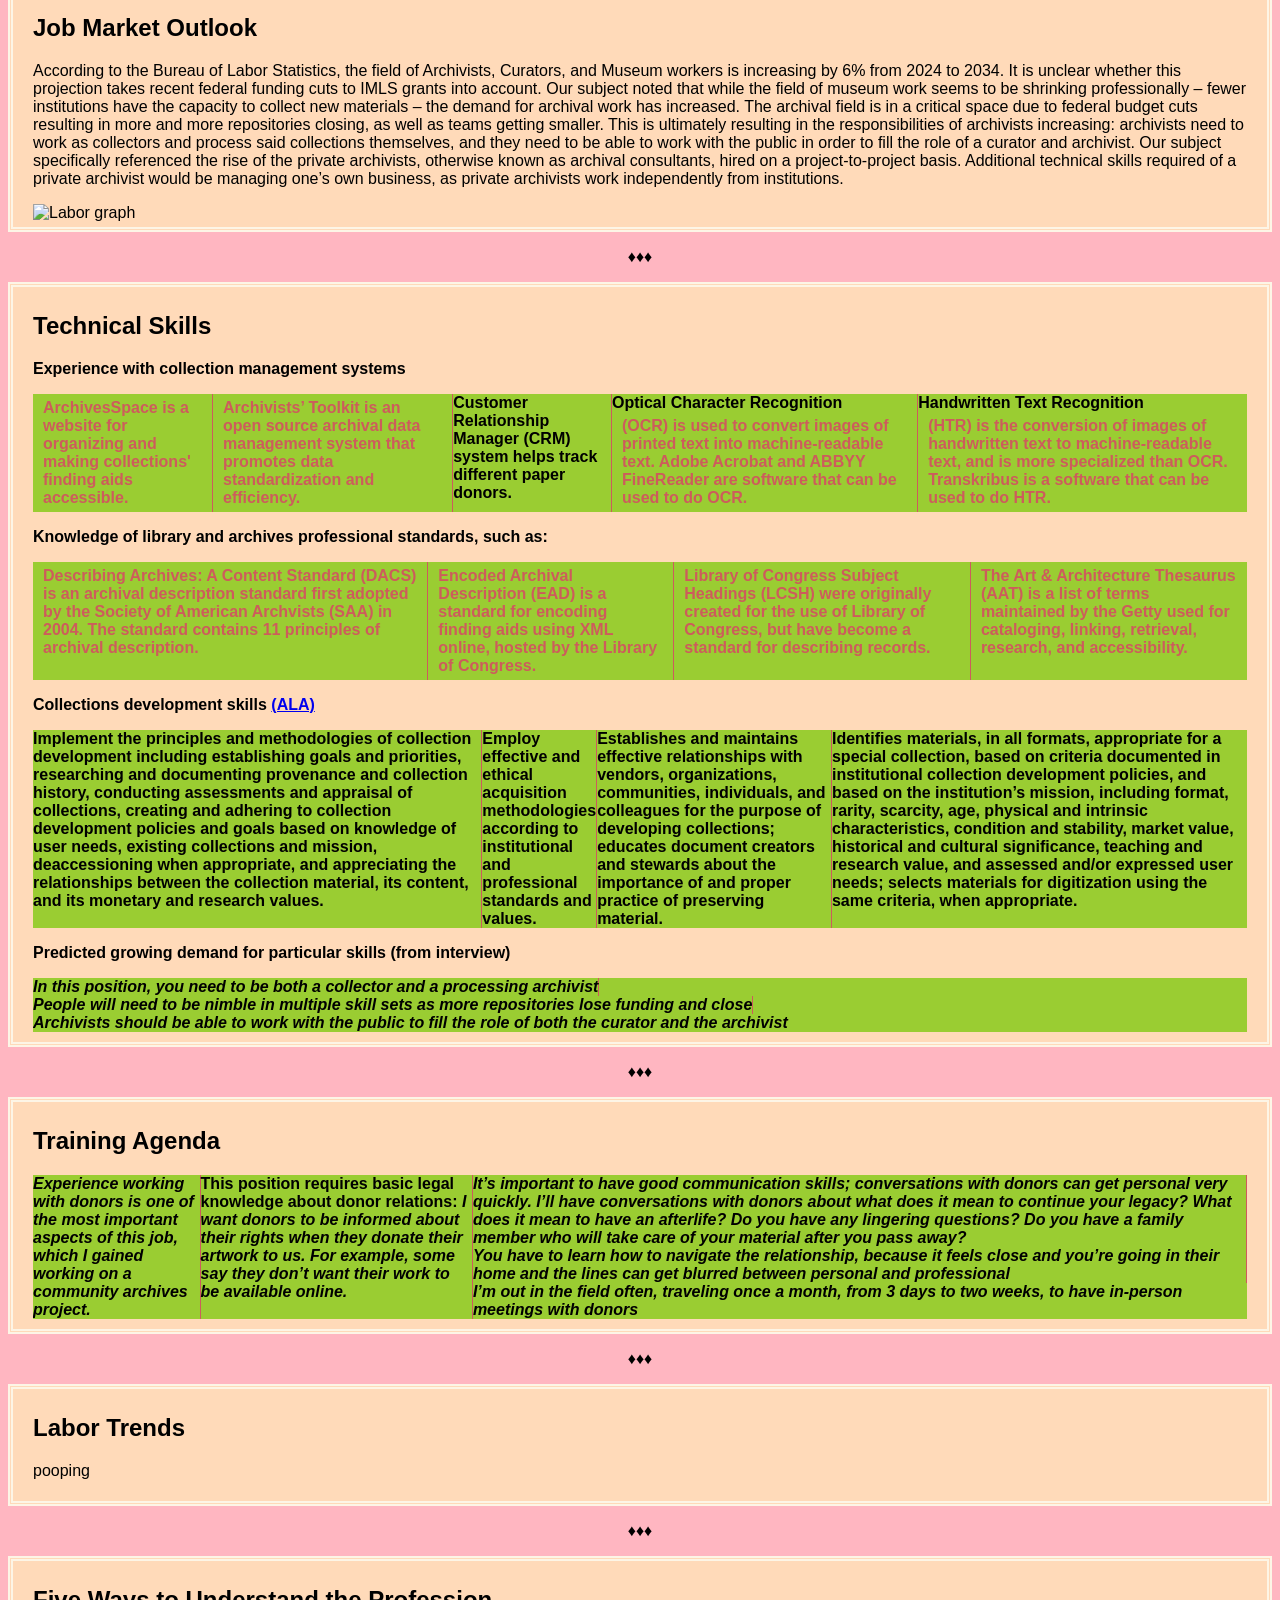
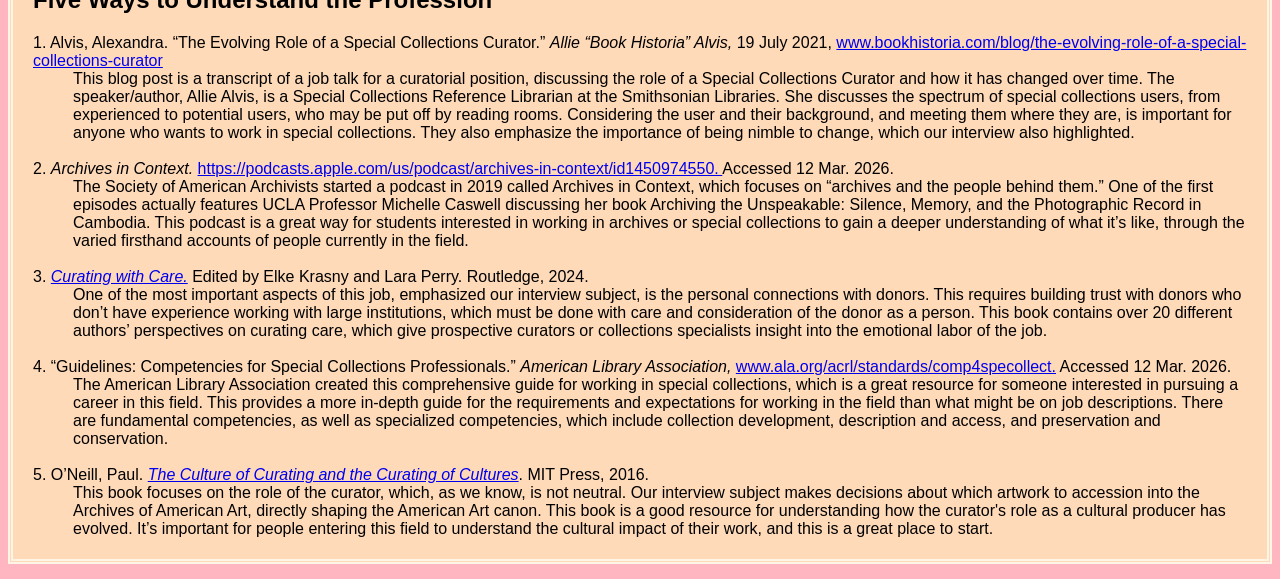
==== commit 5ea8764f: "Update index.html" ====
--- a/index.html
+++ b/index.html
@@ -1,50 +1,185 @@
 <!DOCTYPE html>
 
 <html>
-
+<body>
+<head>
 <meta name="viewport" content="width=device-width, initial-scale=1.0">
 <link rel="stylesheet" href="style.css">
+<link rel="stylesheet" href="https://fonts.googleapis.com/css2?family=Jacquard+12+Charted&family=Jacquard+24&display=swap">
 
-<body>
 <div class="header">
-    <h2>MONKEY DOSSIER</h2>
-    <nav>
-         <ul id="mainmenu">
-            <li><a href="index.html"> home </a></li>
-             <li><a href="overview.html"> overview </a></li>
-             <li><a href="#typicaltasks"> typical tasks </a></li>
-             <li><a href="#professionalcontext"> professional context </a></li>
-             <li><a href="#jobmarketoutlook"> job market outlook </a></li>
-             <li><a href="#technicalskillsnapshot"> technical skills </a></li>
-              <li><a href="#trainingagenda"> training agenda </a></li>
-         </ul> 
-    </nav>
+      <h1>Specialization Dossier</h1>
+      <p>Caroline Alfonso, Veronica Luke, Maia Mislang, Sarah Neumann</p>
+      <p>INF STD 270 Winter 2026</p>
+      <nav>
+           <ul id="mainmenu">
+               <li><a href="index.html"> home </a></li>
+               <li><a href="index.html#overview"> overview </a></li>
+               <li><a href="index.html#typicaltasks"> typical tasks </a></li>
+               <li><a href="index.html#professionalcontext"> professional context </a></li>
+               <li><a href="index.html#jobmarketoutlook"> job market outlook </a></li>
+               <li><a href="index.html#technicalskillsnapshot"> technical skills </a></li>
+               <li><a href="index.html#trainingagenda"> training agenda </a></li>
+               <li><a href="#labortrends"> labor trends </a></li>
+               <li><a href="#fiveguys"> five ways </a></li>
+               <li><a href="about.html">about</a></li>
+           </ul> 
+      </nav>
 </div>
 
+<p>&diams;&diams;&diams;</p>
+    
 <div class="container">
+    <div id="overview" class="assignmentcontent">
+        <h2>Overview</h2>
+        <p>Our interview subject is the Asian Pacific American Collection Specialist at the Smithsonian’s Archives of American Art. At its core, this role deals with curation of a collection but a majority of this Archival professional’s work involves interfacing with potential and current donors, doing initial processing of new acquisitions, researching, writing grants, writing articles, answering emails, unboxing collections, rehousing them to archive safe enclosures, and much more. This role is very forward-facing, with a majority of time spent working with donors. Responsibilities include both identifying artists who are preparing to retire and wish to give their work to a larger institution, and maintaining relationships with donors who have already decided to gift their work; shaping AAPI art and visual culture for generations. Helping donors navigate donation contracts as well as helping them gain trust in working with such a large institution is an important part of their job, requiring strong interpersonal and communication skills. Our subject credits their time at a local community archive for giving them the tools needed to ethically and successfully navigate all the emotional and intellectual labor that goes into curating a collection as large and prestigious as their institution’s.</p> <br>
+        <p>Highly educated with a Bachelor's degree in Studio Art and Art History, a Masters in Asian American History, and a PhD in Art History, this professional has both a personal and academic understanding of the material they are collecting. Most curatorial and collection specialist roles require masters degrees in a related field, with doctorates being a common accomplishment amongst competitive applicants. In addition to higher education and specific research interests, most applicants are required to have 2-5 years of experience and fluency in another language related to their specialization. Despite this field being deeply underfunded, highly competitive and currently under-threat; the preservation and promotion of histories that have too often been excluded from the dominant historical narrative is very important in this political climate, thus making the difficult entry point into the field worthwhile.</p>
+    </div>
+
+ <p>&diams;&diams;&diams;</p>
+
     <div id="typicaltasks" class="assignmentcontent">
-        <h2>typical tasks</h2>
-        <p>these are the typical tasks</p>
+        <h2>Typical Tasks</h2>
+        <p>A job in the world of Archives curation involves wearing a multitude of hats, including but not limited to, acquisitions, preservation, organization and providing access to historical materials.  In addition to research and curation, a large portion of the work involves communicating with current and potential donors, giving tours, conducting initial processing of new acquisitions, writing grants and articles, answering emails, unboxing collections, and rehousing materials in archive-safe enclosures.</p> 
+
+        <p><strong>Below are job descriptions for various collection specialist/ collection curator positions: </strong></p>
+                <ul class="weblist">
+                    <li><a href="https://ajcunet.edu/job/boston-college-chestnut-hill-ma-united-states-full-time-special-collections-curator/?utm_campaign=google_jobs_apply&utm_source=google_jobs_apply&utm_medium=organic"> Special Collections Curator at Boston College</a></li>
+                    <li><a href="https://www.indeed.com/viewjob?jk=1975a8231b3e7499&utm_campaign=google_jobs_apply&utm_source=google_jobs_apply&utm_medium=organic"> Associate Curator of Prints and drawings at The Getty</a></li>
+                    <li><a href="https://www.indeed.com/viewjob?jk=79901bc178103b4c&utm_campaign=google_jobs_apply&utm_source=google_jobs_apply&utm_medium=organic">Curator (Collections) for City of Tempe Arizona </a></li>
+                    <li><a href="https://www.usajobs.gov/job/713384500"> Collections Specialist at The Smithsonian Institution</a></li>
+                </ul>
+     
     </div>
+
+ <p>&diams;&diams;&diams;</p>
         
     <div id="professionalcontext" class="assignmentcontent">
-        <h2>professional context</h2>
-        <p>yup</p>
+        <h2>Professional Context</h2>
+        <p>Our collections specialist was required to publish in academic journals during their academic training and as part of their position’s job requirements at the Smithsonian. Keeping in mind that our professional is focused on collecting materials created by and about Asian American, Native Hawaiian, and Pacific Islanders, <strong>these are some of the journals and professional associations our professional has contributed to.</strong></p>
+    
+        <ul class="weblist">
+            <li><a href="https://aaastudies.org/journal/"> Association for Asian American Studies</a></li>
+            <li><a href="https://www.fanhs-national.org/"> Filipino American National Historical Society</a></li>
+            <li><a href="https://www.collegeart.org/publications">College Art Association </a></li>
+            <li><a href="https://pacificarts.org/journal/">Pacific Arts Journal</a></li>
+            <li><a href="https://brill.com/view/journals/adva/adva-overview.xml?language=en&srsltid=AfmBOopMKVZrA8qQPcP4DZSy2TyNnRBhUtYG_6tC1FFxweVSzEJQAZ1k">Asian Diasporic Visual Cultures of America</a></li>
+            <li><a href="https://www.aaa.si.edu/">Archives of American Art Journal</a></li>
+            <li><a href="https://journalpanorama.org/">Journal of the Historians of American Art</a></li>
+            <li><a href="https://archium.ateneo.edu/socialtransformations/">Social Transformations Journal of the Global South</a></li>
+        </ul>
+
+        <p><strong>These are more professional associations related to this position</strong></p>
+        <ul class="weblist">
+             <li><a href="https://www.arcsinfo.org/">Association of Registrars and Collections Specialists</a></li>
+             <li><a href="https://www.ahaaonline.org/">Association of Historians of American Art</a></li>
+             <li><a href="https://www.arts.gov/">National Endowments for the Arts</a></li>
+             <li><a href="https://www.arteducators.org/">National Art Education Association</a></li>
+             <li><a href="http://www.riha-institutes.org/">The International Association of Research Institutes in the History of Art</a></li>
+             <li><a href="https://www.artcurators.org/page/Organizations">The Association of Art Museum Curators</a></li>
+             <li><a href="https://www.aaa-a.org/collection/asian-american-art-a-history-1850-1970">Asia Art Archive in America</a></li>
+        </ul>
+        
+         <p><strong>Attending conferences is not something our interviewee particularly enjoys, so they limit their participation to the <a href="https://aaastudies.org/journal/">Association for Asian American Studies.</a></strong></p>
+         <p>Our professional primarily engages in local, informal modes of communication with colleagues. There is a small community of people in similar positions which means that most colleagues know each other and interact in small circles. Our professional also shared that each museum belonging to the Smithsonian feels like a university. Museums have their own set of specialists and there is lots of cross-museum specialist collaboration. As such, lots of their communication is done through personal channels. <strong>Something important they shared with us is that they do not communicate or interact with work over the weekends as a way to maintain professional boundaries!</strong></p>
+         <p>In our professional’s city, there is a writing group for art historians who specialize in Asian American Art who assign and discuss articles relevant to their professional interests. Similarly, there is an Asian American art historians group in the Bay Area.</p>
+         <p><strong>MLIS students can find jobs in this field through the following <a href="https://www.arcsinfo.org/career-center/open-positions">link through the ARCS</a></strong></p>
     </div>
 
+ <p>&diams;&diams;&diams;</p>
+
     <div id="jobmarketoutlook" class="assignmentcontent">
-        <h2>job market outlook</h2>
-        <p>this is what we think...</p>
+         <h2>Job Market Outlook</h2>
+         <p>According to the Bureau of Labor Statistics, the field of Archivists, Curators, and Museum workers is increasing by 6% from 2024 to 2034.<a href="https://www.google.com/url?q=https://www.bls.gov/ooh/education-training-and-library/curators-museum-technicians-and-conservators.htm%23tab-6&sa=D&source=docs&ust=1773296817985895&usg=AOvVaw3UX5-_Ka2-s0AF38S4RASg"></a> It is unclear whether this projection takes recent federal funding cuts to IMLS grants into account. Our subject noted that while the field of museum work seems to be shrinking professionally – fewer institutions have the capacity to collect new materials – the demand for archival work has increased. The archival field is in a critical space due to federal budget cuts resulting in more and more repositories closing, as well as teams getting smaller. This is ultimately resulting in the responsibilities of archivists increasing: archivists need to work as collectors and process said collections themselves, and they need to be able to work with the public in order to fill the role of a curator and archivist. Our subject specifically referenced the rise of the private archivists, otherwise known as archival consultants, hired on a project-to-project basis. Additional technical skills required of a private archivist would be managing one’s own business, as private archivists work independently from institutions.</p>
+    
+         <img src="laborgraph.jpg" alt="Labor graph">
     </div>
 
+ <p>&diams;&diams;&diams;</p>
+    
     <div id="technicalskillsnapshot" class="assignmentcontent">
-        <h2>technical skills</h2>
-        <p>these are the typical tasks</p>
+         <h2>Technical Skills</h2>
+
+        <p><strong>Experience with collection management systems</strong></p>
+
+        <ul class="weblist">
+            <li><a href="https://archivesspace.org/">ArchivesSpace is a website for organizing and making collections' finding aids accessible.</a></li>
+            <li><a href="http://archiviststoolkit.org/">Archivists’ Toolkit is an open source archival data management system that promotes data standardization and efficiency.</a> </il>
+            <li>Customer Relationship Manager (CRM) system helps track different paper donors.</li>
+            <li>Optical Character Recognition <a href="https://guides.library.yale.edu/dh/ocr">(OCR) is used to convert images of printed text into machine-readable text. Adobe Acrobat and ABBYY FineReader are software that can be used to do OCR.</a> </li>
+            <li>Handwritten Text Recognition <a href="https://guides.library.yale.edu/dh/ocr">(HTR) is the conversion of images of handwritten text to machine-readable text, and is more specialized than OCR. Transkribus is a software that can be used to do HTR.</a> </li>
+        </ul>
+
+        <p><strong>Knowledge of library and archives professional standards, such as:</strong></p>
+        <ul class="weblist">
+            <li><a href="https://guides.library.yale.edu/dh/ocr">Describing Archives: A Content Standard (DACS) is an archival description standard first adopted by the Society of American Archvists (SAA) in 2004. The standard contains 11 principles of archival description.</a> </li>
+
+            <li><a href="https://www.loc.gov/ead/">Encoded Archival Description (EAD) is a standard for encoding finding aids using XML online, hosted by the Library of Congress.</a> </li>
+
+            <li><a href="https://www.loc.gov/ead/">Library of Congress Subject Headings (LCSH) were originally created for the use of Library of Congress, but have become a standard for describing records.</a> </li>
+
+            <li><a href="https://www.getty.edu/research/tools/vocabularies/aat/about.html">The Art &amp; Architecture Thesaurus (AAT)  is a list of terms maintained by the Getty used for cataloging, linking, retrieval, research, and accessibility.</a> </li>
+        </ul>
+
+        <p><strong>Collections development skills <a href="https://www.ala.org/acrl/standards/comp4specollect">(ALA)</a></strong></p>
+
+        <ul>
+            <li>Implement the principles and methodologies of collection development including establishing goals and priorities, researching and documenting provenance and collection history, conducting assessments and appraisal of collections, creating and adhering to collection development policies and goals based on knowledge of user needs, existing collections and mission, deaccessioning when appropriate, and appreciating the relationships between the collection material, its content, and its monetary and research values.</li>
+            <li>Employ effective and ethical acquisition methodologies according to institutional and professional standards and values.</li>
+            <li>Establishes and maintains effective relationships with vendors, organizations, communities, individuals, and colleagues for the purpose of developing collections; educates document creators and stewards about the importance of and proper practice of preserving material.</li>
+            <li>Identifies materials, in all formats, appropriate for a special collection, based on criteria documented in institutional collection development policies, and based on the institution’s mission, including format, rarity, scarcity, age, physical and intrinsic characteristics, condition and stability, market value, historical and cultural significance, teaching and research value, and assessed and/or expressed user needs; selects materials for digitization using the same criteria, when appropriate.</li>
+        </ul>
+
+        <p><strong>Predicted growing demand for particular skills (from interview)</strong></p>
+            <ul><i>
+                <li>In this position, you need to be both a collector and a processing archivist</li>
+                <li>People will need to be nimble in multiple skill sets as more repositories lose funding and close</li>
+                <li>Archivists should be able to work with the public to fill the role of both the curator and the archivist</li>
+            </i></ul>
     </div>
 
+ <p>&diams;&diams;&diams;</p>
+
     <div id="trainingagenda" class="assignmentcontent">
-        <h2>training agenda</h2>
-        <p>consider...</p>
+        <h2>Training Agenda</h2>
+        <ul><i>
+              <li>Experience working with donors is one of the most important aspects of this job, which I gained working on a community archives project.</i></li>
+              <li>This position requires basic legal knowledge about donor relations: <i>I want donors to be informed about their rights when they donate their artwork to us. For example, some say they don’t want their work to be available online.</li>
+              <li>It’s important to have good communication skills; conversations with donors can get personal very quickly. I’ll have conversations with donors about what does it mean to continue your legacy? What does it mean to have an afterlife? Do you have any lingering questions? Do you have a family member who will take care of your material after you pass away?</li>
+              <li>You have to learn how to navigate the relationship, because it feels close and you’re going in their home and the lines can get blurred between personal and professional</li>
+              <li>I’m out in the field often, traveling once a month, from 3 days to two weeks, to have in-person meetings with donors</li>
+        </i></ul>
+    </div>
+
+ <p>&diams;&diams;&diams;</p>
+
+<div id="labortrends" class="assignmentcontent">
+        <h2>Labor Trends</h2>
+        <p>pooping</p>
+    </div>
+
+ <p>&diams;&diams;&diams;</p>
+
+    <div id="fiveguys" class="assignmentcontent">
+        <h2>Five Ways to Understand the Profession</h2>
+ 
+         <dt>1. Alvis, Alexandra. “The Evolving Role of a Special Collections Curator.” <i>Allie “Book Historia” Alvis,</i> 19 July 2021, <a href="https://www.bookhistoria.com/blog/the-evolving-role-of-a-special-collections-curator"> www.bookhistoria.com/blog/the-evolving-role-of-a-special-collections-curator </a></dt>
+          <dd>This blog post is a transcript of a job talk for a curatorial position, discussing the role of a Special Collections Curator and how it has changed over time. The speaker/author, Allie Alvis, is a Special Collections Reference Librarian at the Smithsonian Libraries. She discusses the spectrum of special collections users, from experienced to potential users, who may be put off by reading rooms. Considering the user and their background, and meeting them where they are, is important for anyone who wants to work in special collections. They also emphasize the importance of being nimble to change, which our interview also highlighted.</dd><br>
+
+          <dt>2. <i>Archives in Context.</i> <a href="https://podcasts.apple.com/us/podcast/archives-in-context/id1450974550"> https://podcasts.apple.com/us/podcast/archives-in-context/id1450974550. </a>  Accessed 12 Mar. 2026. </dt>
+          <dd>The Society of American Archivists started a podcast in 2019 called Archives in Context, which focuses on “archives and the people behind them.” One of the first episodes actually features UCLA Professor Michelle Caswell discussing her book Archiving the Unspeakable: Silence, Memory, and the Photographic Record in Cambodia. This podcast is a great way for students interested in working in archives or special collections to gain a deeper understanding of what it’s like, through the varied firsthand accounts of people currently in the field.</dd><br>
+
+          <dt>3. <a href="https://www.taylorfrancis.com/books/edit/10.4324/9781003204923/curating-care-elke-krasny-lara-perry"> <i>Curating with Care.</i></a> Edited by Elke Krasny and Lara Perry.  Routledge, 2024. </dt>
+          <dd>One of the most important aspects of this job, emphasized our interview subject, is the personal connections with donors. This requires building trust with donors who don’t have experience working with large institutions, which must be done with care and consideration of the donor as a person. This book contains over 20 different authors’ perspectives on curating care, which give prospective curators or collections specialists insight into the emotional labor of the job.</dd><br>
+
+          <dt>4. “Guidelines: Competencies for Special Collections Professionals.” <i>American Library Association,</i> <a href="www.ala.org/acrl/standards/comp4specollect">www.ala.org/acrl/standards/comp4specollect.</a> Accessed 12 Mar. 2026. </dt>
+          <dd> The American Library Association created this comprehensive guide for working in special collections, which is a great resource for someone interested in pursuing a career in this field. This provides a more in-depth guide for the requirements and expectations for working in the field than what might be on job descriptions. There are fundamental competencies, as well as specialized competencies, which include collection development, description and access, and preservation and conservation. 
+          </dd><br>
+
+          <dt>5. O’Neill, Paul. <a href="https://mitpress.mit.edu/9780262529747/the-culture-of-curating-and-the-curating-of-cultures/"><i>The Culture of Curating and the Curating of Cultures</i></a>. MIT Press, 2016.</dt>
+          <dd>This book focuses on the role of the curator, which, as we know, is not neutral. Our interview subject makes decisions about which artwork to accession into the Archives of American Art, directly shaping the American Art canon. This book is a good resource for understanding how the curator's role as a cultural producer has evolved. It’s important for people entering this field to understand the cultural impact of their work, and this is a great place to start. </dd>
+
+        </dl></p>
     </div>
 </div>
 
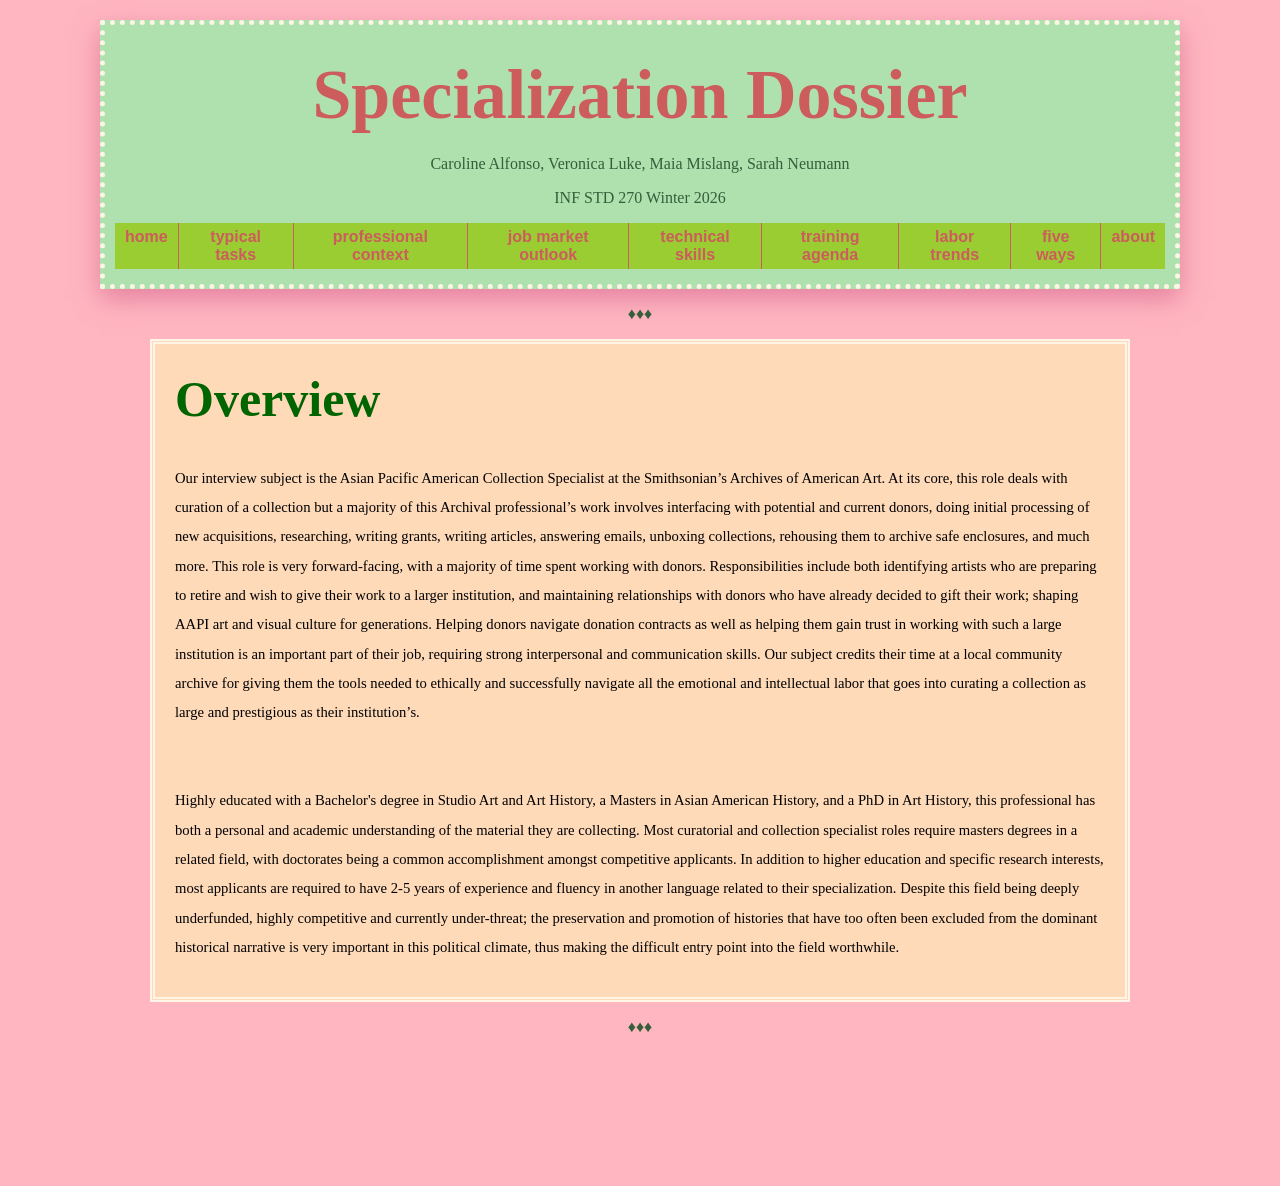
==== commit af2c1988: "Update index.html" ====
--- a/index.html
+++ b/index.html
@@ -14,14 +14,13 @@
       <nav>
            <ul id="mainmenu">
                <li><a href="index.html"> home </a></li>
-               <li><a href="index.html#overview"> overview </a></li>
-               <li><a href="index.html#typicaltasks"> typical tasks </a></li>
-               <li><a href="index.html#professionalcontext"> professional context </a></li>
-               <li><a href="index.html#jobmarketoutlook"> job market outlook </a></li>
-               <li><a href="index.html#technicalskillsnapshot"> technical skills </a></li>
-               <li><a href="index.html#trainingagenda"> training agenda </a></li>
-               <li><a href="#labortrends"> labor trends </a></li>
-               <li><a href="#fiveguys"> five ways </a></li>
+               <li><a href="typicaltasks.html#typicaltasks"> typical tasks </a></li>
+               <li><a href="professionalcontext.html#professionalcontext"> professional context </a></li>
+               <li><a href="jobmarketoutlook.html#jobmarketoutlook"> job market outlook </a></li>
+               <li><a href="technicalskillsnapshot.html#technicalskillsnapshot"> technical skills </a></li>
+               <li><a href="trainingagenda.html#trainingagenda"> training agenda </a></li>
+               <li><a href="labortrends.html#labortrends"> labor trends </a></li>
+               <li><a href="fiveguys.html#fiveguys"> five ways </a></li>
                <li><a href="about.html">about</a></li>
            </ul> 
       </nav>
@@ -38,149 +37,6 @@
 
  <p>&diams;&diams;&diams;</p>
 
-    <div id="typicaltasks" class="assignmentcontent">
-        <h2>Typical Tasks</h2>
-        <p>A job in the world of Archives curation involves wearing a multitude of hats, including but not limited to, acquisitions, preservation, organization and providing access to historical materials.  In addition to research and curation, a large portion of the work involves communicating with current and potential donors, giving tours, conducting initial processing of new acquisitions, writing grants and articles, answering emails, unboxing collections, and rehousing materials in archive-safe enclosures.</p> 
-
-        <p><strong>Below are job descriptions for various collection specialist/ collection curator positions: </strong></p>
-                <ul class="weblist">
-                    <li><a href="https://ajcunet.edu/job/boston-college-chestnut-hill-ma-united-states-full-time-special-collections-curator/?utm_campaign=google_jobs_apply&utm_source=google_jobs_apply&utm_medium=organic"> Special Collections Curator at Boston College</a></li>
-                    <li><a href="https://www.indeed.com/viewjob?jk=1975a8231b3e7499&utm_campaign=google_jobs_apply&utm_source=google_jobs_apply&utm_medium=organic"> Associate Curator of Prints and drawings at The Getty</a></li>
-                    <li><a href="https://www.indeed.com/viewjob?jk=79901bc178103b4c&utm_campaign=google_jobs_apply&utm_source=google_jobs_apply&utm_medium=organic">Curator (Collections) for City of Tempe Arizona </a></li>
-                    <li><a href="https://www.usajobs.gov/job/713384500"> Collections Specialist at The Smithsonian Institution</a></li>
-                </ul>
-     
-    </div>
-
- <p>&diams;&diams;&diams;</p>
-        
-    <div id="professionalcontext" class="assignmentcontent">
-        <h2>Professional Context</h2>
-        <p>Our collections specialist was required to publish in academic journals during their academic training and as part of their position’s job requirements at the Smithsonian. Keeping in mind that our professional is focused on collecting materials created by and about Asian American, Native Hawaiian, and Pacific Islanders, <strong>these are some of the journals and professional associations our professional has contributed to.</strong></p>
-    
-        <ul class="weblist">
-            <li><a href="https://aaastudies.org/journal/"> Association for Asian American Studies</a></li>
-            <li><a href="https://www.fanhs-national.org/"> Filipino American National Historical Society</a></li>
-            <li><a href="https://www.collegeart.org/publications">College Art Association </a></li>
-            <li><a href="https://pacificarts.org/journal/">Pacific Arts Journal</a></li>
-            <li><a href="https://brill.com/view/journals/adva/adva-overview.xml?language=en&srsltid=AfmBOopMKVZrA8qQPcP4DZSy2TyNnRBhUtYG_6tC1FFxweVSzEJQAZ1k">Asian Diasporic Visual Cultures of America</a></li>
-            <li><a href="https://www.aaa.si.edu/">Archives of American Art Journal</a></li>
-            <li><a href="https://journalpanorama.org/">Journal of the Historians of American Art</a></li>
-            <li><a href="https://archium.ateneo.edu/socialtransformations/">Social Transformations Journal of the Global South</a></li>
-        </ul>
-
-        <p><strong>These are more professional associations related to this position</strong></p>
-        <ul class="weblist">
-             <li><a href="https://www.arcsinfo.org/">Association of Registrars and Collections Specialists</a></li>
-             <li><a href="https://www.ahaaonline.org/">Association of Historians of American Art</a></li>
-             <li><a href="https://www.arts.gov/">National Endowments for the Arts</a></li>
-             <li><a href="https://www.arteducators.org/">National Art Education Association</a></li>
-             <li><a href="http://www.riha-institutes.org/">The International Association of Research Institutes in the History of Art</a></li>
-             <li><a href="https://www.artcurators.org/page/Organizations">The Association of Art Museum Curators</a></li>
-             <li><a href="https://www.aaa-a.org/collection/asian-american-art-a-history-1850-1970">Asia Art Archive in America</a></li>
-        </ul>
-        
-         <p><strong>Attending conferences is not something our interviewee particularly enjoys, so they limit their participation to the <a href="https://aaastudies.org/journal/">Association for Asian American Studies.</a></strong></p>
-         <p>Our professional primarily engages in local, informal modes of communication with colleagues. There is a small community of people in similar positions which means that most colleagues know each other and interact in small circles. Our professional also shared that each museum belonging to the Smithsonian feels like a university. Museums have their own set of specialists and there is lots of cross-museum specialist collaboration. As such, lots of their communication is done through personal channels. <strong>Something important they shared with us is that they do not communicate or interact with work over the weekends as a way to maintain professional boundaries!</strong></p>
-         <p>In our professional’s city, there is a writing group for art historians who specialize in Asian American Art who assign and discuss articles relevant to their professional interests. Similarly, there is an Asian American art historians group in the Bay Area.</p>
-         <p><strong>MLIS students can find jobs in this field through the following <a href="https://www.arcsinfo.org/career-center/open-positions">link through the ARCS</a></strong></p>
-    </div>
-
- <p>&diams;&diams;&diams;</p>
-
-    <div id="jobmarketoutlook" class="assignmentcontent">
-         <h2>Job Market Outlook</h2>
-         <p>According to the Bureau of Labor Statistics, the field of Archivists, Curators, and Museum workers is increasing by 6% from 2024 to 2034.<a href="https://www.google.com/url?q=https://www.bls.gov/ooh/education-training-and-library/curators-museum-technicians-and-conservators.htm%23tab-6&sa=D&source=docs&ust=1773296817985895&usg=AOvVaw3UX5-_Ka2-s0AF38S4RASg"></a> It is unclear whether this projection takes recent federal funding cuts to IMLS grants into account. Our subject noted that while the field of museum work seems to be shrinking professionally – fewer institutions have the capacity to collect new materials – the demand for archival work has increased. The archival field is in a critical space due to federal budget cuts resulting in more and more repositories closing, as well as teams getting smaller. This is ultimately resulting in the responsibilities of archivists increasing: archivists need to work as collectors and process said collections themselves, and they need to be able to work with the public in order to fill the role of a curator and archivist. Our subject specifically referenced the rise of the private archivists, otherwise known as archival consultants, hired on a project-to-project basis. Additional technical skills required of a private archivist would be managing one’s own business, as private archivists work independently from institutions.</p>
-    
-         <img src="laborgraph.jpg" alt="Labor graph">
-    </div>
-
- <p>&diams;&diams;&diams;</p>
-    
-    <div id="technicalskillsnapshot" class="assignmentcontent">
-         <h2>Technical Skills</h2>
-
-        <p><strong>Experience with collection management systems</strong></p>
-
-        <ul class="weblist">
-            <li><a href="https://archivesspace.org/">ArchivesSpace is a website for organizing and making collections' finding aids accessible.</a></li>
-            <li><a href="http://archiviststoolkit.org/">Archivists’ Toolkit is an open source archival data management system that promotes data standardization and efficiency.</a> </il>
-            <li>Customer Relationship Manager (CRM) system helps track different paper donors.</li>
-            <li>Optical Character Recognition <a href="https://guides.library.yale.edu/dh/ocr">(OCR) is used to convert images of printed text into machine-readable text. Adobe Acrobat and ABBYY FineReader are software that can be used to do OCR.</a> </li>
-            <li>Handwritten Text Recognition <a href="https://guides.library.yale.edu/dh/ocr">(HTR) is the conversion of images of handwritten text to machine-readable text, and is more specialized than OCR. Transkribus is a software that can be used to do HTR.</a> </li>
-        </ul>
-
-        <p><strong>Knowledge of library and archives professional standards, such as:</strong></p>
-        <ul class="weblist">
-            <li><a href="https://guides.library.yale.edu/dh/ocr">Describing Archives: A Content Standard (DACS) is an archival description standard first adopted by the Society of American Archvists (SAA) in 2004. The standard contains 11 principles of archival description.</a> </li>
-
-            <li><a href="https://www.loc.gov/ead/">Encoded Archival Description (EAD) is a standard for encoding finding aids using XML online, hosted by the Library of Congress.</a> </li>
-
-            <li><a href="https://www.loc.gov/ead/">Library of Congress Subject Headings (LCSH) were originally created for the use of Library of Congress, but have become a standard for describing records.</a> </li>
-
-            <li><a href="https://www.getty.edu/research/tools/vocabularies/aat/about.html">The Art &amp; Architecture Thesaurus (AAT)  is a list of terms maintained by the Getty used for cataloging, linking, retrieval, research, and accessibility.</a> </li>
-        </ul>
-
-        <p><strong>Collections development skills <a href="https://www.ala.org/acrl/standards/comp4specollect">(ALA)</a></strong></p>
-
-        <ul>
-            <li>Implement the principles and methodologies of collection development including establishing goals and priorities, researching and documenting provenance and collection history, conducting assessments and appraisal of collections, creating and adhering to collection development policies and goals based on knowledge of user needs, existing collections and mission, deaccessioning when appropriate, and appreciating the relationships between the collection material, its content, and its monetary and research values.</li>
-            <li>Employ effective and ethical acquisition methodologies according to institutional and professional standards and values.</li>
-            <li>Establishes and maintains effective relationships with vendors, organizations, communities, individuals, and colleagues for the purpose of developing collections; educates document creators and stewards about the importance of and proper practice of preserving material.</li>
-            <li>Identifies materials, in all formats, appropriate for a special collection, based on criteria documented in institutional collection development policies, and based on the institution’s mission, including format, rarity, scarcity, age, physical and intrinsic characteristics, condition and stability, market value, historical and cultural significance, teaching and research value, and assessed and/or expressed user needs; selects materials for digitization using the same criteria, when appropriate.</li>
-        </ul>
-
-        <p><strong>Predicted growing demand for particular skills (from interview)</strong></p>
-            <ul><i>
-                <li>In this position, you need to be both a collector and a processing archivist</li>
-                <li>People will need to be nimble in multiple skill sets as more repositories lose funding and close</li>
-                <li>Archivists should be able to work with the public to fill the role of both the curator and the archivist</li>
-            </i></ul>
-    </div>
-
- <p>&diams;&diams;&diams;</p>
-
-    <div id="trainingagenda" class="assignmentcontent">
-        <h2>Training Agenda</h2>
-        <ul><i>
-              <li>Experience working with donors is one of the most important aspects of this job, which I gained working on a community archives project.</i></li>
-              <li>This position requires basic legal knowledge about donor relations: <i>I want donors to be informed about their rights when they donate their artwork to us. For example, some say they don’t want their work to be available online.</li>
-              <li>It’s important to have good communication skills; conversations with donors can get personal very quickly. I’ll have conversations with donors about what does it mean to continue your legacy? What does it mean to have an afterlife? Do you have any lingering questions? Do you have a family member who will take care of your material after you pass away?</li>
-              <li>You have to learn how to navigate the relationship, because it feels close and you’re going in their home and the lines can get blurred between personal and professional</li>
-              <li>I’m out in the field often, traveling once a month, from 3 days to two weeks, to have in-person meetings with donors</li>
-        </i></ul>
-    </div>
-
- <p>&diams;&diams;&diams;</p>
-
-<div id="labortrends" class="assignmentcontent">
-        <h2>Labor Trends</h2>
-        <p>pooping</p>
-    </div>
-
- <p>&diams;&diams;&diams;</p>
-
-    <div id="fiveguys" class="assignmentcontent">
-        <h2>Five Ways to Understand the Profession</h2>
- 
-         <dt>1. Alvis, Alexandra. “The Evolving Role of a Special Collections Curator.” <i>Allie “Book Historia” Alvis,</i> 19 July 2021, <a href="https://www.bookhistoria.com/blog/the-evolving-role-of-a-special-collections-curator"> www.bookhistoria.com/blog/the-evolving-role-of-a-special-collections-curator </a></dt>
-          <dd>This blog post is a transcript of a job talk for a curatorial position, discussing the role of a Special Collections Curator and how it has changed over time. The speaker/author, Allie Alvis, is a Special Collections Reference Librarian at the Smithsonian Libraries. She discusses the spectrum of special collections users, from experienced to potential users, who may be put off by reading rooms. Considering the user and their background, and meeting them where they are, is important for anyone who wants to work in special collections. They also emphasize the importance of being nimble to change, which our interview also highlighted.</dd><br>
-
-          <dt>2. <i>Archives in Context.</i> <a href="https://podcasts.apple.com/us/podcast/archives-in-context/id1450974550"> https://podcasts.apple.com/us/podcast/archives-in-context/id1450974550. </a>  Accessed 12 Mar. 2026. </dt>
-          <dd>The Society of American Archivists started a podcast in 2019 called Archives in Context, which focuses on “archives and the people behind them.” One of the first episodes actually features UCLA Professor Michelle Caswell discussing her book Archiving the Unspeakable: Silence, Memory, and the Photographic Record in Cambodia. This podcast is a great way for students interested in working in archives or special collections to gain a deeper understanding of what it’s like, through the varied firsthand accounts of people currently in the field.</dd><br>
-
-          <dt>3. <a href="https://www.taylorfrancis.com/books/edit/10.4324/9781003204923/curating-care-elke-krasny-lara-perry"> <i>Curating with Care.</i></a> Edited by Elke Krasny and Lara Perry.  Routledge, 2024. </dt>
-          <dd>One of the most important aspects of this job, emphasized our interview subject, is the personal connections with donors. This requires building trust with donors who don’t have experience working with large institutions, which must be done with care and consideration of the donor as a person. This book contains over 20 different authors’ perspectives on curating care, which give prospective curators or collections specialists insight into the emotional labor of the job.</dd><br>
-
-          <dt>4. “Guidelines: Competencies for Special Collections Professionals.” <i>American Library Association,</i> <a href="www.ala.org/acrl/standards/comp4specollect">www.ala.org/acrl/standards/comp4specollect.</a> Accessed 12 Mar. 2026. </dt>
-          <dd> The American Library Association created this comprehensive guide for working in special collections, which is a great resource for someone interested in pursuing a career in this field. This provides a more in-depth guide for the requirements and expectations for working in the field than what might be on job descriptions. There are fundamental competencies, as well as specialized competencies, which include collection development, description and access, and preservation and conservation. 
-          </dd><br>
-
-          <dt>5. O’Neill, Paul. <a href="https://mitpress.mit.edu/9780262529747/the-culture-of-curating-and-the-curating-of-cultures/"><i>The Culture of Curating and the Curating of Cultures</i></a>. MIT Press, 2016.</dt>
-          <dd>This book focuses on the role of the curator, which, as we know, is not neutral. Our interview subject makes decisions about which artwork to accession into the Archives of American Art, directly shaping the American Art canon. This book is a good resource for understanding how the curator's role as a cultural producer has evolved. It’s important for people entering this field to understand the cultural impact of their work, and this is a great place to start. </dd>
-
-        </dl></p>
-    </div>
 </div>
 
 </body>
--- a/style.css
+++ b/style.css
@@ -2,28 +2,53 @@
 *{
 	box-sizing: border-box;
 }
+	
+body{
+	background-color:lightpink;
+	text-align: center;
+	font-family:helvetica;
+	margin: auto 100px;
+	padding-top: 20px;
+}
+
+.jacquard-24-regular {
+  font-family: "Jacquard 24", system-ui;
+  font-weight: 400;
+  font-style: normal;
+  padding: 5px;
+}
+
+h1 {
+	color:indianred;
+	font-family: "Jacquard 24";
+	font-size: 70px;
+	margin: 20px auto;
+}
+
+h2 {
+	color:darkgreen;
+	font-family: "Jacquard 24";
+	margin: 0px auto;
+	font-size: 50px;
+}
+
+p{
+	color:#355E3B
+}
 
 .header{
-position: fixed;
-background-color:#AFE1AF;
-color:indianred;
-font-family: helvetica;
-border: dotted 5px;
-border-color: oldlace;
-padding: 10px;
-text-align: center;
-margin: auto;
-margin-left: 1px;
-top: 0px;
-width: calc(100% - 17px);
-box-shadow: 0 10px 25px rgba(219, 112, 147, .75);
+	background-color:#AFE1AF;
+	color:indianred;
+	font-family: "Times New Roman", serif;
+	border: 5px dotted oldlace;
+	padding: 10px;
+	text-align: center;
+	overflow: hidden;
+	margin: auto;
+	box-shadow: 0 10px 25px rgba(219, 112, 147, .75);
 }
 
-.header h2{
-	text-shadow: 3px 3px 0px rgba(0, 0, 0, .75);
-}
-
-ul{
+.header ul{
 	list-style-type: none;
 	margin: 5px 0px;
 	padding: 0;
@@ -33,30 +58,23 @@
 	justify-content: center;
 }
 
-ul li{
+.header ul li{
 	padding: 0px;
 	font-weight: bold;
 	float: left;
 	border-right: 1px solid indianred;
+	font-family: helvetica;
 }
 
-ul li a{
+.header ul li a{
 	text-decoration: none;
 	padding: 5px 10px;
 	color: indianred;
 	display: block;
 }
 
-ul li:last-child{
+.header ul li:last-child{
 	border-right: none;
-}
-
-body{
-	background-color:lightpink;
-	text-align: center;
-	font-family:helvetica;
-	padding:0px;
-	padding-top: 150px;
 }
 
 .flex{
@@ -66,64 +84,99 @@
 	flex-wrap: wrap;
 }
 
-.monkeeintro{
-	width: calc(100% - 255px);
-	background-color: palevioletred;
-	border: double oldlace 5px;
-	display:inline-block;
-	padding: 30px;
-	margin: 20px 0px;
-}
-
-.page-content{
-	justify-content: space-between;
-	width: 100%;
-	margin: 0 auto;
-}
-
-.page-content img{
-	width: 32%; 
-	height: auto;
-	aspect-ratio: 1 / 1;
-}
-
 #mainmenu a:hover{
 	background-color: #000;
 	color: #ffffff;
-}
-
-.lonemonkkey{
-	width: 100%;
-	margin: 0 auto;
-}
-
-.lonemonkkey img{
-	width: 100%;
-	height: auto;
-}
-
-@media all and (max-width:768px) {
-	nav{
-		width:100%;
-	}
-	.monkeeintro{
-		width:100%;
-	}
-	.page-content img{
-	width: 49%;
-	}
-}
-
-@media all and (max-width:500px) {
-	.page-content img{
-	width: 100%;
-	}
 }
 
 .assignmentcontent{
 	border: double oldlace 5px;
 	background-color: peachpuff;
 	padding: 5px 20px;
-	margin: 15px auto;
+	padding-bottom: 20px;
+	margin: 15px 50px;
 	text-align: left;
+	line-height: 2;
+	font-family: "Times New Roman", serif;
+	font-size: 11pt;
 }
+
+.assignmentcontent p{
+	color: black;
+}
+
+#jobmarketoutlook img{
+	width: calc(100% - 200px);
+	height: auto;
+	aspect-ratio: 1 / 1;
+}
+
+.monkee{
+	background-color: peachpuff;
+	width: calc(100% - 900px);
+	height: auto;
+	border: double oldlace 5px;
+	text-align: center;
+	font: italic small-caps bold 16pt Helvetica, Arial, sans-serif;
+	padding: 5px;
+	margin: 10px;
+	display: inline-block;
+	flex-wrap: wrap;
+	overflow: hidden;
+	aspect-ratio: 1 / 1;
+}
+
+.monkee img{
+	width: calc(100% - 200px);
+	height: auto;
+}
+
+.container{
+	margin-bottom: 150px;
+}
+
+.weblist ul {
+  list-style-type: none;
+  margin: 0;
+  padding: 0;
+  width: 200px;
+  background-color: #f1f1f1;
+}
+
+.weblist li a {
+  display: block;
+  color: black;
+  padding: 8px 16px;
+  text-decoration: none;
+}
+
+.weblist li a:hover {
+  background-color: yellowgreen;
+  color: indianred;
+}
+
+@media all and (max-width:600px) {
+	.monkee{
+		width:100%;
+	}
+	#jobmarketoutlook img{
+		width: 100%;
+	}
+}
+
+@media all and (max-width:500px) {
+	.monkee img{
+	width: 100%;
+	}
+	#jobmarketoutlook img{
+		width: 100%;
+	}
+}
+
+#nala img{
+	width: 100%;
+}
+
+#sparkee img{
+	width: calc(100% - 87px);
+}
